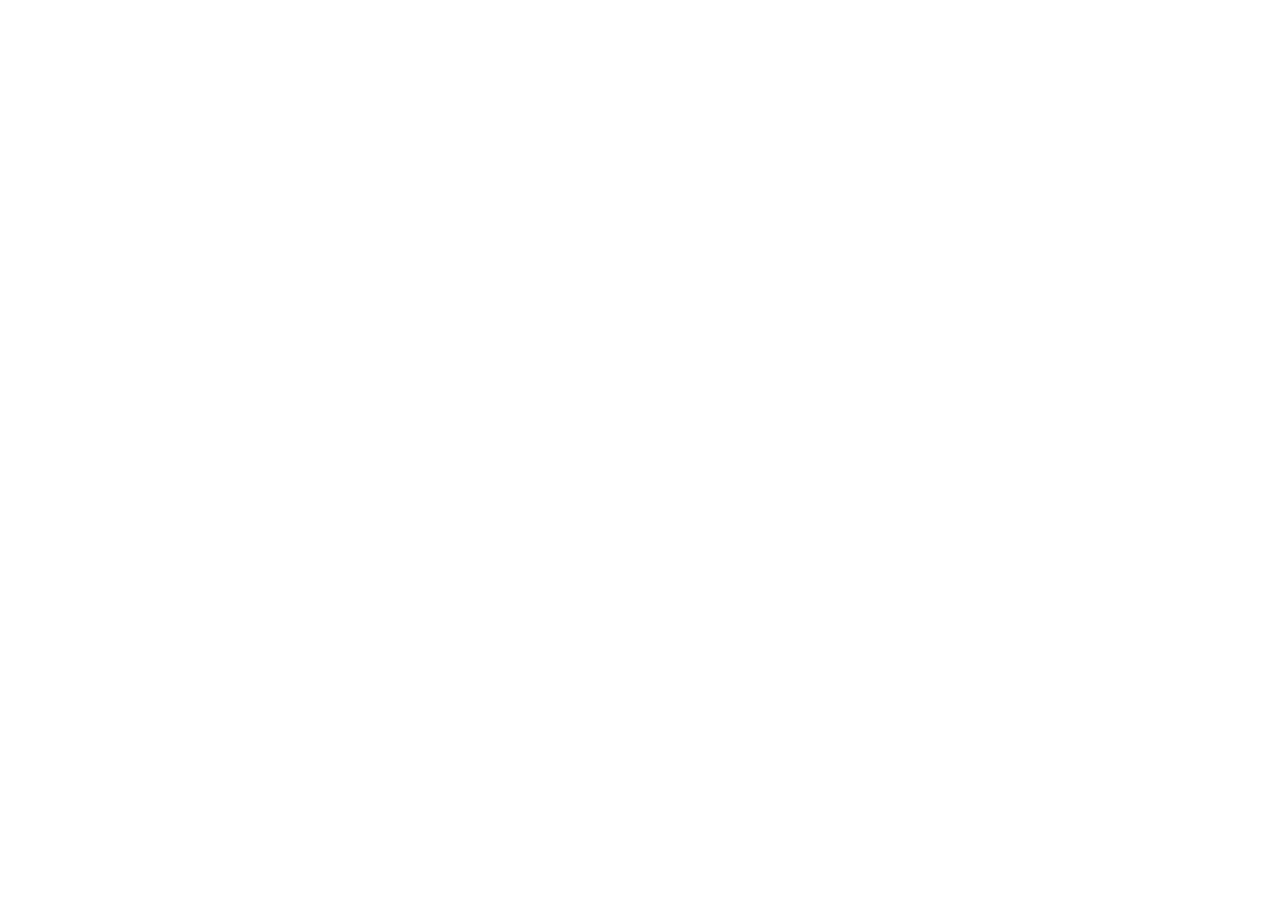
==== index.html @ 89da0c79 "fisrt commit" ====
<!DOCTYPE html>
<html lang="en">
<head>
    <meta charset="UTF-8">
    <meta name="viewport" content="width=device-width, initial-scale=1.0">
    <title>Document</title>
</head>
<body>
    
</body>
</html>
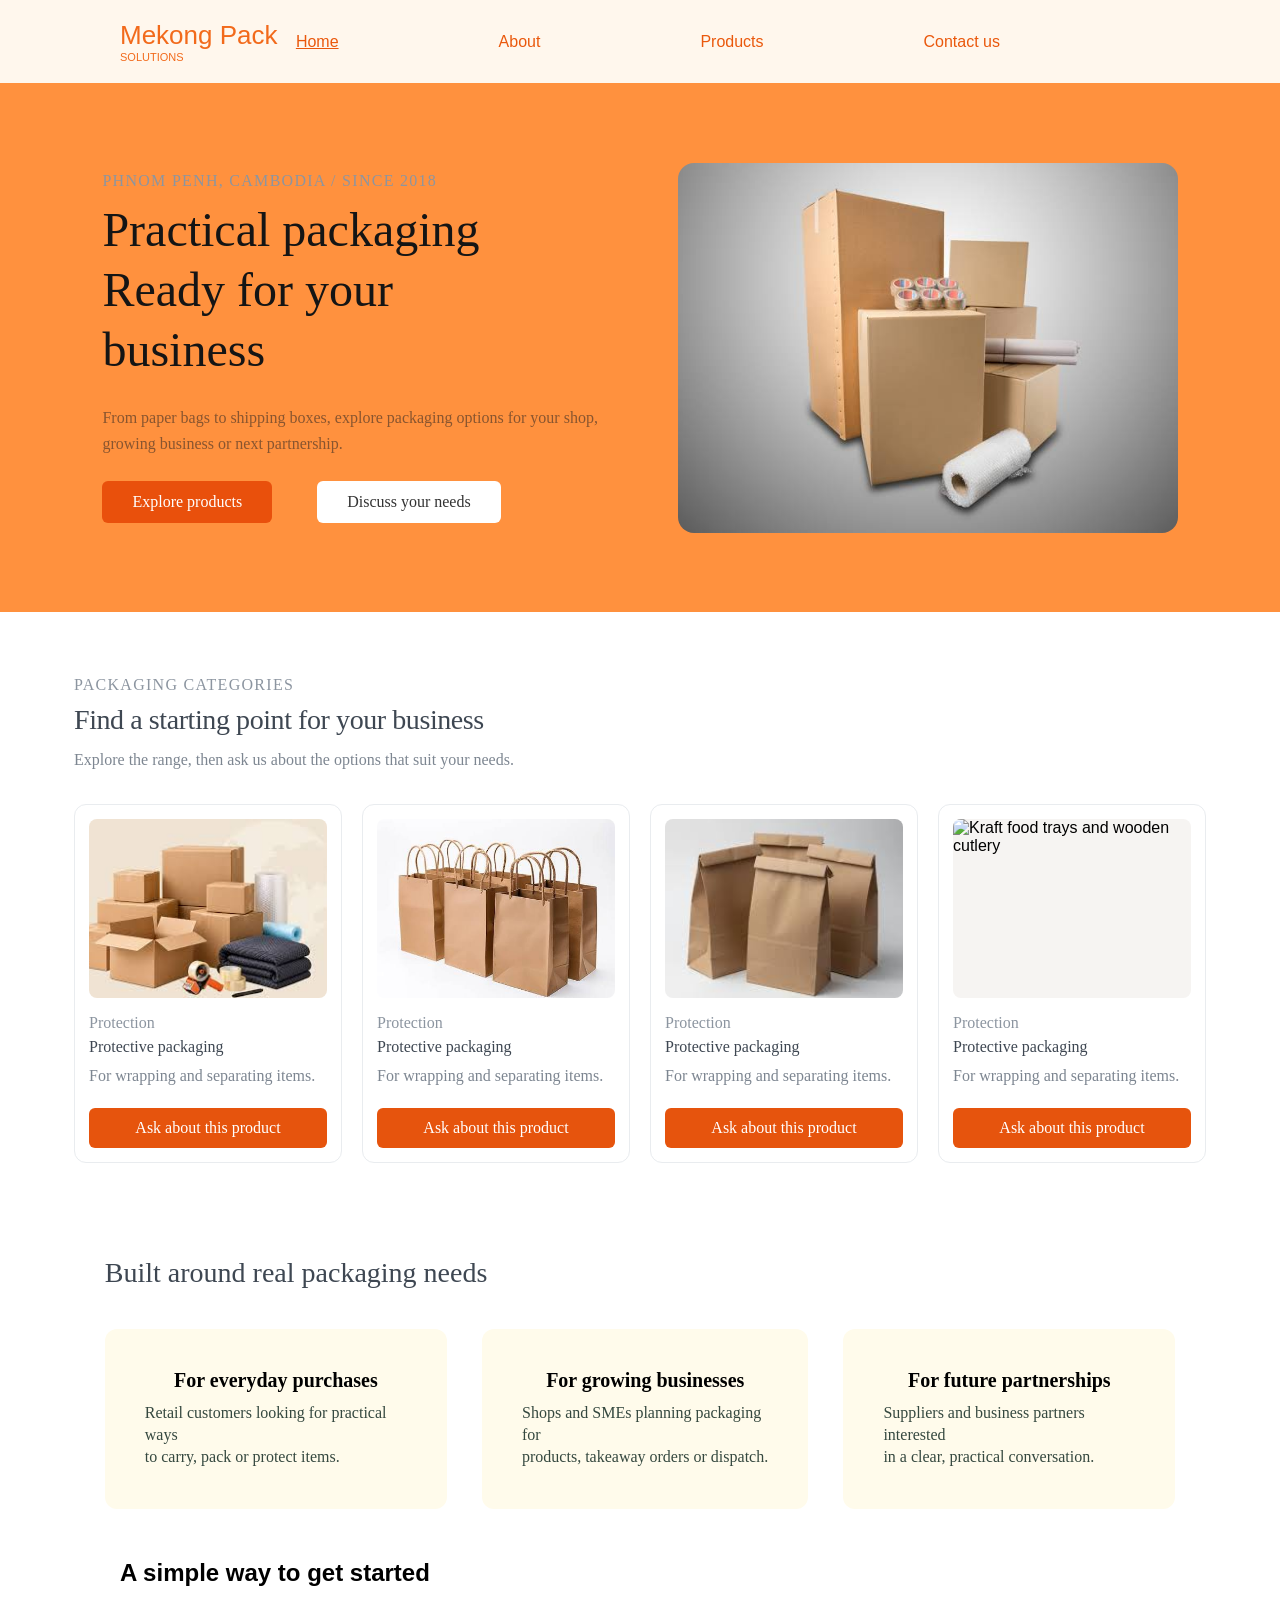
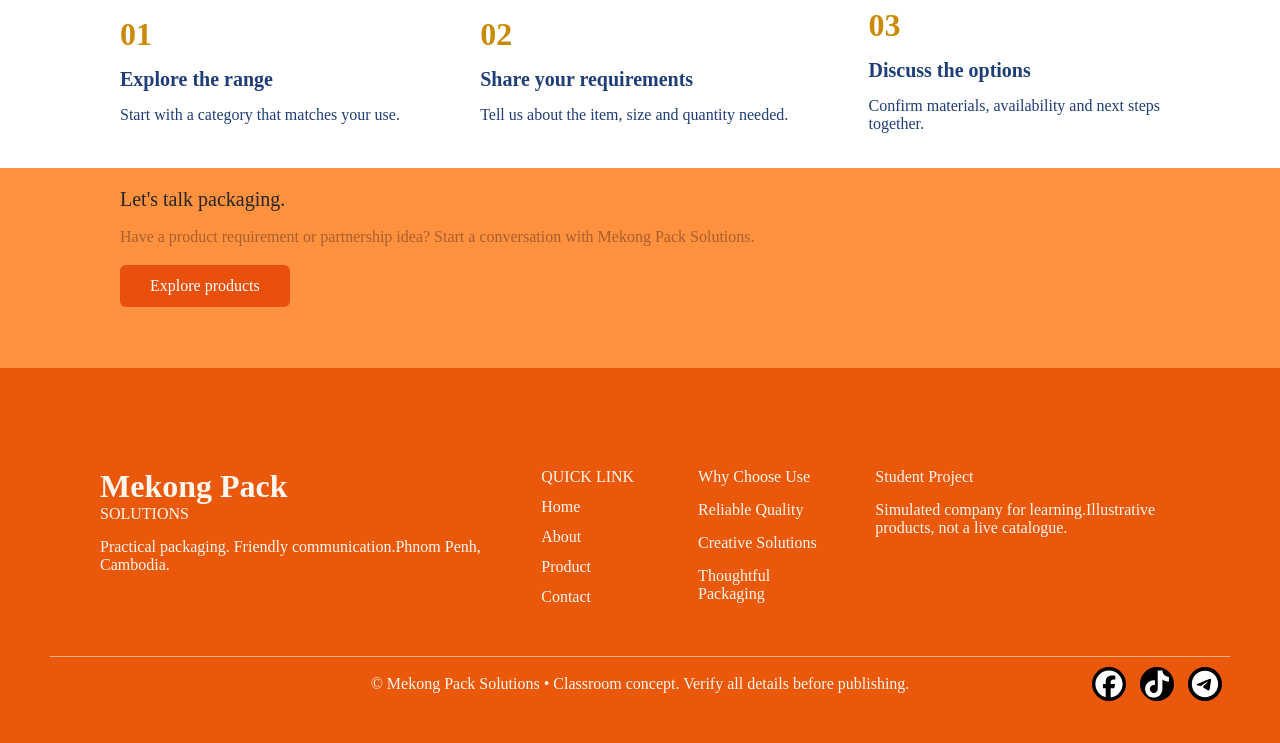
==== commit b8eb9535: "save" ====
--- a/index.html
+++ b/index.html
@@ -2,10 +2,234 @@
 <html lang="en">
 <head>
     <meta charset="UTF-8">
-    <meta name="viewport" content="width=device-width, initial-scale=1.0">
+    <meta name="description" content="Mekong Pack Solutions introduces packaging options for customers and businesses in Cambodia. Explore our product categoriesand contact us to discuss your packaging needs.">
+    <meta name="keywords" content="Mekong Pack Solution, Packaging, Cambodai">
     <title>Document</title>
+    <link rel="stylesheet" href="style.css">
 </head>
 <body>
     
+<!-- Kbal -->
+  <header class="site-header">
+    <a href="Index.html" class="logo">
+      <span class="logo-name">Mekong Pack</span>
+      <span class="logo-tag">SOLUTIONS</span>
+    </a>
+
+    <nav class="nav" aria-label="nav">
+      <ul>
+        <li><a href="Index.html" class="active" aria-current="page">Home</a></li>
+        <li><a href="#">About</a></li>
+        <li><a href="#">Products</a></li>
+        <li><a href="#">Contact us</a></li>
+      </ul>
+    </nav>
+  </header>
+
+<!-- jol dol hero section 1 -->
+
+   <section class="hero">
+
+        <div class="container">
+
+            <div class="content">
+
+                <p class="small-text">
+                    PHNOM PENH, CAMBODIA / SINCE 2018
+                </p>
+
+                <h1>
+                    Practical packaging<br>
+                    Ready for your<br>
+                    business
+                </h1>
+
+                <p class="description">
+                    From paper bags to shipping boxes, explore packaging options for your
+                    shop, growing business or next partnership.
+                </p>
+
+                <div class="button-group">
+                    <a href="#" class="orange-btn">Explore products</a>
+                    <a href="#" class="white-btn">Discuss your needs</a>
+                </div>
+
+            </div>
+
+            <div class="image">
+                <img src="/images/img1.jpeg" alt="Packaging products">
+            </div>
+
+        </div>
+
+    </section>
+
+<!-- jol dol hero section 2 -->
+     
+    <section class="pack">
+    <p class="small-text">Packaging Categories</p>
+    <h2 class="pack-title">Find a starting point for your business</h2>
+    <p class="pack-subtitle">Explore the range, then ask us about the options that suit your needs.</p>
+
+    <div class="cards-container">
+      <!-- Card 1 -->
+      <article class="product-card">
+        <div class="card-image-wrapper">
+          <img src="/images/img2.jpeg" />
+        </div>
+        <span class="card-tag">Protection</span>
+        <h3 class="card-title">Protective packaging</h3>
+        <p class="card-description">For wrapping and separating items.</p>
+        <button type="button" class="card-btn">Ask about this product</button>
+      </article>
+
+      <!-- Card 2 -->
+      <article class="product-card">
+        <div class="card-image-wrapper">
+          <img src="/images/img3.jpg" alt="Corrugated mailer boxes with dividers" />
+        </div>
+        <span class="card-tag">Protection</span>
+        <h3 class="card-title">Protective packaging</h3>
+        <p class="card-description">For wrapping and separating items.</p>
+        <button type="button" class="card-btn">Ask about this product</button>
+      </article>
+
+      <!-- Card 3 -->
+      <article class="product-card">
+        <div class="card-image-wrapper">
+          <img src="/images/img4.jpg" alt="Stacked flat-pack cardboard boxes" />
+        </div>
+        <span class="card-tag">Protection</span>
+        <h3 class="card-title">Protective packaging</h3>
+        <p class="card-description">For wrapping and separating items.</p>
+        <button type="button" class="card-btn">Ask about this product</button>
+      </article>
+
+      <!-- Card 4 -->
+      <article class="product-card">
+        <div class="card-image-wrapper">
+          <img src="/Images/img4.jpg" alt="Kraft food trays and wooden cutlery" />
+        </div>
+        <span class="card-tag">Protection</span>
+        <h3 class="card-title">Protective packaging</h3>
+        <p class="card-description">For wrapping and separating items.</p>
+        <button type="button" class="card-btn">Ask about this product</button>
+      </article>
+    </div>
+  </section>
+  <!-- jol dol hero section 3 -->
+   <section class="customer-offer">
+                <h2>Built around real packaging needs</h2>
+                <div class="container-box">
+
+                    <div class="box">
+                        <h3>For everyday purchases</h3>
+                        <p>Retail customers looking for practical ways<br>
+                         to carry, pack or protect items.
+                        </p>
+                    </div>
+
+                    <div class="box">
+                        <h3>For growing businesses</h3>
+                        <p>Shops and SMEs planning packaging for<br>
+                        products, takeaway orders or dispatch.
+                        </p>
+                    </div>
+
+                    <div class="box">
+                        <h3>For future partnerships</h3>
+                        <p>Suppliers and business partners interested <br>
+                        in a clear, practical conversation.
+                        </p>
+                    </div>
+                </div>
+            </section>
+<!-- jol dol hero section 4 -->
+<section class="simpleway">
+                <h2>A simple way to get started</h2>
+                <div class="container-number">
+                    <div class="child-number">
+                        <h2>01</h2>
+                        <h3>Explore the range</h3>
+                        <p>Start with a category that matches your use.</p>
+                    </div>
+
+                    <div class="child-number">
+                        <h2>02</h2>
+                        <h3>Share your requirements</h3>
+                        <p>Tell us about the item, size and quantity needed.</p>
+                    </div>
+
+                    <div class="child-number">
+                        <h2>03</h2>
+                        <h3>Discuss the options</h3>
+                        <p>Confirm materials, availability and next steps<br>
+                        together.
+                        </p>
+                    </div>
+                </div>
+            </section>
+
+
+
+<!-- jol dol hero section 5 -->
+<section class="section5">
+    <div class="section5-contact">
+        <h2>Let's talk packaging.</h2>
+
+        <p>
+            Have a product requirement or partnership idea?
+            Start a conversation with Mekong Pack Solutions.
+        </p>
+
+        <div class="button-group">
+                    <a href="#" class="orange-btn">Explore products</a>
+                    
+                </div>
+    </div>
+</section>
+<!-- Footer -->
+  <footer class="footer">
+        <div class="footer-container">
+
+            <div class="logo-footer">
+                <h2>Mekong Pack</h2>
+                <span>SOLUTIONS</span>
+                <p>Practical packaging. Friendly communication.Phnom Penh, Cambodia.</p>
+            </div>
+
+            <div class="footer-link">
+                <span>QUICK LINK</span>
+                <a href="#">Home</a>
+                <a href="#">About</a>
+                <a href="#">Product</a>
+                <a href="#">Contact</a>
+            </div>
+
+            <div class="footer-right">
+                <span>Why Choose Use</span>
+                <p>Reliable Quality</p>
+                <p>Creative Solutions</p>
+                <p>Thoughtful Packaging</p>
+            </div>
+
+            <div class="right">
+                <span>Student Project</span>
+                <p>Simulated company for learning.Illustrative products, not a live catalogue.</p>
+            </div>
+        </div>
+        <div class="footer-under">
+                <p>© Mekong Pack Solutions • Classroom concept. Verify all details before publishing.</p>
+            
+            <div class="social-icon">
+                <div class="icon"><svg xmlns="http://www.w3.org/2000/svg" viewBox="0 0 640 640"><!--!Font Awesome Free v7.3.1 by @fontawesome - https://fontawesome.com License - https://fontawesome.com/license/free Copyright 2026 Fonticons, Inc.--><path fill="rgb(255, 255, 255)" d="M576 320C576 178.6 461.4 64 320 64C178.6 64 64 178.6 64 320C64 440 146.7 540.8 258.2 568.5L258.2 398.2L205.4 398.2L205.4 320L258.2 320L258.2 286.3C258.2 199.2 297.6 158.8 383.2 158.8C399.4 158.8 427.4 162 438.9 165.2L438.9 236C432.9 235.4 422.4 235 409.3 235C367.3 235 351.1 250.9 351.1 292.2L351.1 320L434.7 320L420.3 398.2L351 398.2L351 574.1C477.8 558.8 576 450.9 576 320z"/></svg></div>
+                <div class="icon"> <svg xmlns="http://www.w3.org/2000/svg" viewBox="0 0 640 640"><!--!Font Awesome Free v7.3.1 by @fontawesome - https://fontawesome.com License - https://fontawesome.com/license/free Copyright 2026 Fonticons, Inc.--><path fill="rgb(255, 255, 255)" d="M544.5 273.9C500.5 274 457.5 260.3 421.7 234.7L421.7 413.4C421.7 446.5 411.6 478.8 392.7 506C373.8 533.2 347.1 554 316.1 565.6C285.1 577.2 251.3 579.1 219.2 570.9C187.1 562.7 158.3 545 136.5 520.1C114.7 495.2 101.2 464.1 97.5 431.2C93.8 398.3 100.4 365.1 116.1 336C131.8 306.9 156.1 283.3 185.7 268.3C215.3 253.3 248.6 247.8 281.4 252.3L281.4 342.2C266.4 337.5 250.3 337.6 235.4 342.6C220.5 347.6 207.5 357.2 198.4 369.9C189.3 382.6 184.4 398 184.5 413.8C184.6 429.6 189.7 444.8 199 457.5C208.3 470.2 221.4 479.6 236.4 484.4C251.4 489.2 267.5 489.2 282.4 484.3C297.3 479.4 310.4 469.9 319.6 457.2C328.8 444.5 333.8 429.1 333.8 413.4L333.8 64L421.8 64C421.7 71.4 422.4 78.9 423.7 86.2C426.8 102.5 433.1 118.1 442.4 131.9C451.7 145.7 463.7 157.5 477.6 166.5C497.5 179.6 520.8 186.6 544.6 186.6L544.6 274z"/></svg></div>
+                <div class="icon"><svg xmlns="http://www.w3.org/2000/svg" viewBox="0 0 640 640"><!--!Font Awesome Free v7.3.1 by @fontawesome - https://fontawesome.com License - https://fontawesome.com/license/free Copyright 2026 Fonticons, Inc.--><path fill="rgb(255, 255, 255)" d="M320 72C183 72 72 183 72 320C72 457 183 568 320 568C457 568 568 457 568 320C568 183 457 72 320 72zM435 240.7C431.3 279.9 415.1 375.1 406.9 419C403.4 437.6 396.6 443.8 390 444.4C375.6 445.7 364.7 434.9 350.7 425.7C328.9 411.4 316.5 402.5 295.4 388.5C270.9 372.4 286.8 363.5 300.7 349C304.4 345.2 367.8 287.5 369 282.3C369.2 281.6 369.3 279.2 367.8 277.9C366.3 276.6 364.2 277.1 362.7 277.4C360.5 277.9 325.6 300.9 258.1 346.5C248.2 353.3 239.2 356.6 231.2 356.4C222.3 356.2 205.3 351.4 192.6 347.3C177.1 342.3 164.7 339.6 165.8 331C166.4 326.5 172.5 322 184.2 317.3C256.5 285.8 304.7 265 328.8 255C397.7 226.4 412 221.4 421.3 221.2C423.4 221.2 427.9 221.7 430.9 224.1C432.9 225.8 434.1 228.2 434.4 230.8C434.9 234 435 237.3 434.8 240.6z"/></svg></div>
+              </div>
+
+        </div>
+        
+    </footer>
+
 </body>
 </html>
--- a/style.css
+++ b/style.css
@@ -0,0 +1,491 @@
+
+* {
+  margin: 0;
+  padding: 0;
+  box-sizing: border-box;
+}
+
+body {
+  font-family: Montserrat, Arial, sans-serif;
+}
+
+/* kbal */
+.site-header {
+  display: flex;
+  justify-content: space-between;
+  align-items: center;
+  padding: 20px 120px;
+  background-color: #fff7ed;
+
+}
+
+/* Logo */
+.logo {
+  text-decoration: none;
+  color: #f26a1b;
+}
+
+.logo-name {
+  display: block;
+  font-size: 26px;
+}
+
+.logo-tag {
+  display: block;
+  font-size: 11px;
+}
+
+/* ah nis nav */
+.nav ul {
+  display: flex;
+  list-style: none;
+}
+
+.nav li {
+  margin-right: 160px;
+  
+}
+
+.nav a {
+  text-decoration: none;
+  color: #EA580C;
+  font-size: 16px;
+}
+
+.nav a:hover,
+.nav a.active {
+  text-decoration: underline;
+}
+
+/* jol hero section 1*/
+
+.hero {
+    width: 100%;
+    height: 529px;
+    background-color: #FF913E;
+
+    display: flex;
+    align-items: center;
+}
+
+.container {
+    width: 84%;
+    max-width: 1200px;
+    margin: auto;
+
+    display: flex;
+    align-items: center;
+    justify-content: space-between;
+    gap: 7%;
+}
+
+.content {
+    width: 50%;
+}
+
+.small-text {
+    font-family: 'Inter';
+    font-size: 16px;
+    font-weight: 400;
+    margin-bottom: 28px;
+    color: #282018;
+}
+
+h1 {
+    font-family: 'Montserrat' ;
+    font-size: 48px;
+    font-weight: 400;
+    line-height: 1.25;
+    color: #151515;
+    margin-bottom: 25px;
+}
+
+.description {
+    font-family: 'Inter';
+    font-size: 16px;
+    font-weight: 300;
+    line-height: 1.6;
+    color: #89552F;
+    margin-bottom: 25px;
+}
+
+.button-group {
+    display: flex;
+    gap: 45px;
+}
+
+.button-group a {
+    font-family: 'Inter';
+    text-decoration: none;
+    font-size: 16px;
+    padding: 12px 30px;
+    border-radius: 6px;
+}
+
+.orange-btn {
+    background-color: #E9500C;
+    color: white;
+}
+
+.white-btn {
+    background-color: white;
+    color: #333;
+}
+
+.image {
+    width: 50%;
+}
+
+.image img {
+    width: 100%;
+    height: 370px;
+    object-fit: cover;
+    border-radius: 16px;
+    display: block;
+}
+
+/* jol dol section 2*/
+
+.pack {
+      max-width: 1180px;
+      margin: 0 auto;
+      padding: 64px 24px;
+    }
+
+    .small-text {
+        font-family: 'Inter';
+      font-size: 16px;
+      font-weight: 500;
+      letter-spacing: 0.08em;
+      text-transform: uppercase;
+      color: #8c95a0;
+      margin-bottom: 10px;
+    }
+
+    .pack-title {
+        font-family: 'Montserrat';
+      font-size: 28px;
+      font-weight: 400;
+      color: #3e4752;
+      letter-spacing: -0.015em;
+      margin-bottom: 12px;
+    }
+
+    .pack-subtitle {
+      font-family: 'Inter';
+      font-size: 16px;
+      color: #7d8691;
+      margin-bottom: 32px;
+      line-height: 1.5;
+    }
+
+    .cards-container {
+      display: grid;
+      grid-template-columns: repeat(4, 1fr);
+      gap: 20px;
+    }
+
+    .product-card {
+      background-color: #ffffff;
+      border: 1px solid #e9ecef;
+      border-radius: 12px;
+      padding: 14px;
+      display: flex;
+      flex-direction: column;
+      transition: box-shadow 0.2s ease, transform 0.2s ease;
+    }
+
+    .product-card:hover {
+      box-shadow: 0 8px 24px rgba(0, 0, 0, 0.05);
+      transform: translateY(-2px);
+    }
+
+    .card-image-wrapper {
+      width: 100%;
+      aspect-ratio: 4 / 3;
+      border-radius: 8px;
+      overflow: hidden;
+      background-color: #f6f4f2;
+      margin-bottom: 16px;
+    }
+
+    .card-image-wrapper img {
+      width: 100%;
+      height: 100%;
+      object-fit: cover;
+      display: block;
+    }
+
+    .card-tag {
+        font-family: 'Inter';
+      font-size: 16px;
+      font-weight: 400;
+      color: #8c95a0;
+      margin-bottom: 6px;
+    }
+
+    .card-title {
+      font-family: 'Inter';
+      font-size: 16px;
+      font-weight: 500;
+      color: #3e4752;
+      margin-bottom: 8px;
+    }
+
+    .card-description {
+      font-family: 'Inter';
+      font-size: 16px;
+      line-height: 1.5;
+      color: #7d8691;
+      margin-bottom: 20px;
+      flex-grow: 1;
+    }
+
+    .card-btn {
+      display: inline-flex;
+      align-items: center;
+      justify-content: center;
+      width: 100%;
+      padding: 11px 16px;
+      background-color: #e6540d;
+      color: #ffffff;
+      font-family: 'Inter';
+      font-size: 16px;
+      font-weight: 500;
+      text-decoration: none;
+      border: none;
+      border-radius: 6px;
+      cursor: pointer;
+      transition: background-color 0.2s ease;
+    }
+
+    .card-btn:hover {
+      background-color: #cf4908;
+    }
+/* jol dol section 3*/
+
+.customer-offer{
+    width: 100%;
+    padding: 30px 3.5%;
+    height: auto;
+}
+.customer-offer h2{
+    font-family: 'Montserrat';
+    font-size: 28px;
+    font-weight: 400;
+    color: #3e4752;
+    margin-bottom: 12px;
+    padding: 0 60px;
+}
+.container-box{
+    display: flex;
+    justify-content: space-around;
+    margin-top: 20px;
+    gap: 35px;
+    padding: 0 60px;
+    
+}
+.box{
+    padding: 40px 40px;
+    border-radius: 12px;
+    background-color: #FFFBEB;
+    margin-top: 20px;
+}
+.box p{
+    font-family: 'Inter';
+    font-size: 16px;
+    margin-top: 10px;
+    line-height: 1.4;
+    color: #35483F;
+}
+.box h3{
+    font-family: 'Montserrat';
+    font-size: 20px;
+    display: flex;
+    align-items: center;
+    justify-content: center;
+}
+
+    /* jol dol section 4*/
+
+    
+.simpleway{
+    width: 100%;
+    padding: 20px 120px;
+}
+.container-number{
+    display: flex;
+    align-items: center;
+    justify-content: space-between;
+    margin-top: 20px;
+}
+.child-number h2,
+.child-number h3,
+.child-number p{
+    margin-bottom: 15px;
+}
+.child-number h3{
+    font-family: 'Montserrat';
+    font-size: 20px;
+    color: #1f3d77;
+}
+.child-number h2{
+    font-family: 'Montserrat';
+    font-size: 32px;
+    color: #CA8A04;
+}
+.child-number p{
+    font-family: 'Inter';
+    font-size: 16px;
+    color: #1f3d77;
+}
+.letstart{
+    padding: 40px 3.5%;
+}
+
+
+
+
+
+
+    
+
+
+
+    /* jol dol section 5*/
+
+.section5 {
+    width: 100%;
+    height: 200px;
+    background-color: #ff913f;
+    padding: 20px 120px;
+}
+
+.section5-contact h2 {
+    font-family: 'Montserrat';
+    font-size: 20px;
+    font-weight: 400;
+    color: #252525;
+    margin-bottom: 17px;
+}
+
+.section5-contact p {
+    font-family: 'Inter';
+    font-size: 16px;
+    color: #a85f2c;
+    margin-bottom: 19px;
+}
+
+
+  /* Footer*/
+  .footer{
+    background-color: #EA580C;
+    color: #FFF7ED;
+    padding: 50px;
+    
+}
+.footer-container{
+    display: grid;
+    gap : 35px;
+    grid-template-columns: 2fr 0.6fr 0.7fr 1.5fr;
+    padding: 50px;
+}
+.logo-footer h2{
+    font-size: 32px;
+    font-family: 'Montserrat';
+
+}
+.logo-footer span{
+    font-size: 16px;
+    font-family: 'Inter';
+    
+}
+.logo-footer p{
+    font-size: 16px;
+    font-family: 'Inter';
+    margin-top: 15px;
+}
+.footer-link{
+    font-size: 16px;
+    font-family: 'Montserrat' ;
+    display: block;
+    color: #FFF7ED;
+}
+.footer-link span{
+    font-size: 16px;
+    font-family: 'Inter';
+}
+.footer-link a{
+    font-size: 16px;
+    text-decoration: none;
+    display: block;
+    margin-top: 12px;
+    color: #FFF7ED;
+}
+.footer-link a:hover{
+    text-decoration: underline;
+}
+.footer-right span{
+    font-family: 'Inter';
+    font-size: 16px;
+}
+.footer-right p{
+    font-size: 16px;
+    font-family: 'Inter';
+    margin-top: 15px;
+    color: #FFF7ED;
+}
+.right span{
+    font-family: 'Inter';
+    font-size: 16px;
+}
+.right p{
+    font-size: 16px;
+    font-family: 'Inter';
+    margin-top: 15px;
+}
+.footer-under{
+    border-top: 1px solid rgba(255, 255, 255, 0.5);
+    padding-top: 18px;
+    display: flex;
+    justify-content: center;
+    align-items: center;
+    position: relative;
+} 
+.footer-under p{
+    display: flex;
+    text-align: center;
+    font-size: 16px;
+    font-family: 'Inter';
+}
+.social-icon{
+    display: flex;
+    gap: 8px;
+    position: absolute;
+    right: 5px;
+}
+.social-icon a{
+    width: 26px;
+    height: 26px;
+    background-color: black;
+    color: white;
+    border-radius: 50%;
+    display: flex;
+    justify-content: center;
+    align-items: center;
+    text-decoration: none;
+    font-size: 15px;
+}
+.icon {
+  display: inline-flex;
+    width: 34px;
+    height: 34px;
+    justify-content: center;
+    align-items: center;
+    background: #000000;
+    color: white;
+    border-radius: 50%;
+    text-decoration: none;
+    margin: 0 3px;
+}
+
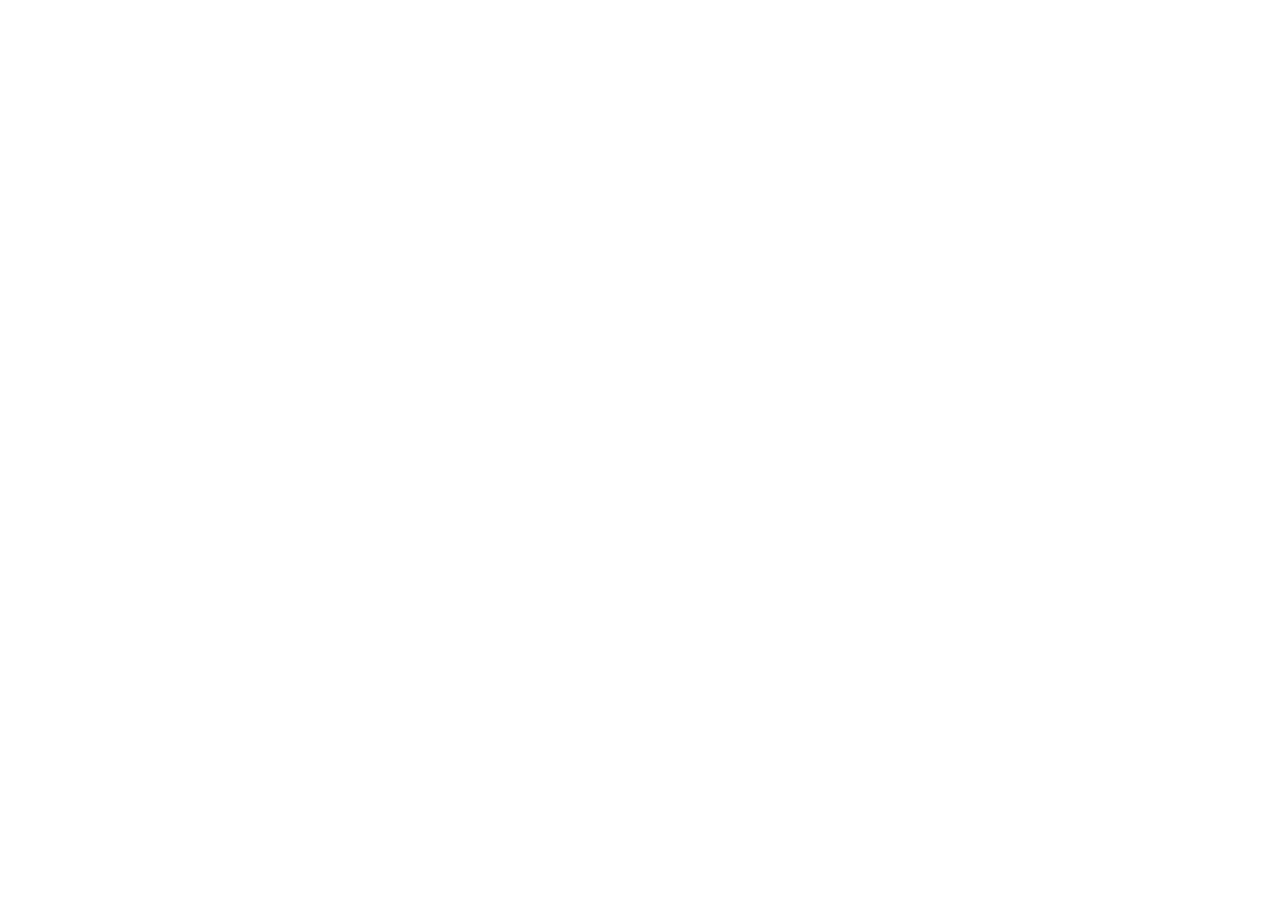
==== commit 9625d0f1: "add contact" ====
--- a/index.html
+++ b/index.html
@@ -2,234 +2,10 @@
 <html lang="en">
 <head>
     <meta charset="UTF-8">
-    <meta name="description" content="Mekong Pack Solutions introduces packaging options for customers and businesses in Cambodia. Explore our product categoriesand contact us to discuss your packaging needs.">
-    <meta name="keywords" content="Mekong Pack Solution, Packaging, Cambodai">
+    <meta name="viewport" content="width=device-width, initial-scale=1.0">
     <title>Document</title>
-    <link rel="stylesheet" href="style.css">
 </head>
 <body>
     
-<!-- Kbal -->
-  <header class="site-header">
-    <a href="Index.html" class="logo">
-      <span class="logo-name">Mekong Pack</span>
-      <span class="logo-tag">SOLUTIONS</span>
-    </a>
-
-    <nav class="nav" aria-label="nav">
-      <ul>
-        <li><a href="Index.html" class="active" aria-current="page">Home</a></li>
-        <li><a href="#">About</a></li>
-        <li><a href="#">Products</a></li>
-        <li><a href="#">Contact us</a></li>
-      </ul>
-    </nav>
-  </header>
-
-<!-- jol dol hero section 1 -->
-
-   <section class="hero">
-
-        <div class="container">
-
-            <div class="content">
-
-                <p class="small-text">
-                    PHNOM PENH, CAMBODIA / SINCE 2018
-                </p>
-
-                <h1>
-                    Practical packaging<br>
-                    Ready for your<br>
-                    business
-                </h1>
-
-                <p class="description">
-                    From paper bags to shipping boxes, explore packaging options for your
-                    shop, growing business or next partnership.
-                </p>
-
-                <div class="button-group">
-                    <a href="#" class="orange-btn">Explore products</a>
-                    <a href="#" class="white-btn">Discuss your needs</a>
-                </div>
-
-            </div>
-
-            <div class="image">
-                <img src="/images/img1.jpeg" alt="Packaging products">
-            </div>
-
-        </div>
-
-    </section>
-
-<!-- jol dol hero section 2 -->
-     
-    <section class="pack">
-    <p class="small-text">Packaging Categories</p>
-    <h2 class="pack-title">Find a starting point for your business</h2>
-    <p class="pack-subtitle">Explore the range, then ask us about the options that suit your needs.</p>
-
-    <div class="cards-container">
-      <!-- Card 1 -->
-      <article class="product-card">
-        <div class="card-image-wrapper">
-          <img src="/images/img2.jpeg" />
-        </div>
-        <span class="card-tag">Protection</span>
-        <h3 class="card-title">Protective packaging</h3>
-        <p class="card-description">For wrapping and separating items.</p>
-        <button type="button" class="card-btn">Ask about this product</button>
-      </article>
-
-      <!-- Card 2 -->
-      <article class="product-card">
-        <div class="card-image-wrapper">
-          <img src="/images/img3.jpg" alt="Corrugated mailer boxes with dividers" />
-        </div>
-        <span class="card-tag">Protection</span>
-        <h3 class="card-title">Protective packaging</h3>
-        <p class="card-description">For wrapping and separating items.</p>
-        <button type="button" class="card-btn">Ask about this product</button>
-      </article>
-
-      <!-- Card 3 -->
-      <article class="product-card">
-        <div class="card-image-wrapper">
-          <img src="/images/img4.jpg" alt="Stacked flat-pack cardboard boxes" />
-        </div>
-        <span class="card-tag">Protection</span>
-        <h3 class="card-title">Protective packaging</h3>
-        <p class="card-description">For wrapping and separating items.</p>
-        <button type="button" class="card-btn">Ask about this product</button>
-      </article>
-
-      <!-- Card 4 -->
-      <article class="product-card">
-        <div class="card-image-wrapper">
-          <img src="/Images/img4.jpg" alt="Kraft food trays and wooden cutlery" />
-        </div>
-        <span class="card-tag">Protection</span>
-        <h3 class="card-title">Protective packaging</h3>
-        <p class="card-description">For wrapping and separating items.</p>
-        <button type="button" class="card-btn">Ask about this product</button>
-      </article>
-    </div>
-  </section>
-  <!-- jol dol hero section 3 -->
-   <section class="customer-offer">
-                <h2>Built around real packaging needs</h2>
-                <div class="container-box">
-
-                    <div class="box">
-                        <h3>For everyday purchases</h3>
-                        <p>Retail customers looking for practical ways<br>
-                         to carry, pack or protect items.
-                        </p>
-                    </div>
-
-                    <div class="box">
-                        <h3>For growing businesses</h3>
-                        <p>Shops and SMEs planning packaging for<br>
-                        products, takeaway orders or dispatch.
-                        </p>
-                    </div>
-
-                    <div class="box">
-                        <h3>For future partnerships</h3>
-                        <p>Suppliers and business partners interested <br>
-                        in a clear, practical conversation.
-                        </p>
-                    </div>
-                </div>
-            </section>
-<!-- jol dol hero section 4 -->
-<section class="simpleway">
-                <h2>A simple way to get started</h2>
-                <div class="container-number">
-                    <div class="child-number">
-                        <h2>01</h2>
-                        <h3>Explore the range</h3>
-                        <p>Start with a category that matches your use.</p>
-                    </div>
-
-                    <div class="child-number">
-                        <h2>02</h2>
-                        <h3>Share your requirements</h3>
-                        <p>Tell us about the item, size and quantity needed.</p>
-                    </div>
-
-                    <div class="child-number">
-                        <h2>03</h2>
-                        <h3>Discuss the options</h3>
-                        <p>Confirm materials, availability and next steps<br>
-                        together.
-                        </p>
-                    </div>
-                </div>
-            </section>
-
-
-
-<!-- jol dol hero section 5 -->
-<section class="section5">
-    <div class="section5-contact">
-        <h2>Let's talk packaging.</h2>
-
-        <p>
-            Have a product requirement or partnership idea?
-            Start a conversation with Mekong Pack Solutions.
-        </p>
-
-        <div class="button-group">
-                    <a href="#" class="orange-btn">Explore products</a>
-                    
-                </div>
-    </div>
-</section>
-<!-- Footer -->
-  <footer class="footer">
-        <div class="footer-container">
-
-            <div class="logo-footer">
-                <h2>Mekong Pack</h2>
-                <span>SOLUTIONS</span>
-                <p>Practical packaging. Friendly communication.Phnom Penh, Cambodia.</p>
-            </div>
-
-            <div class="footer-link">
-                <span>QUICK LINK</span>
-                <a href="#">Home</a>
-                <a href="#">About</a>
-                <a href="#">Product</a>
-                <a href="#">Contact</a>
-            </div>
-
-            <div class="footer-right">
-                <span>Why Choose Use</span>
-                <p>Reliable Quality</p>
-                <p>Creative Solutions</p>
-                <p>Thoughtful Packaging</p>
-            </div>
-
-            <div class="right">
-                <span>Student Project</span>
-                <p>Simulated company for learning.Illustrative products, not a live catalogue.</p>
-            </div>
-        </div>
-        <div class="footer-under">
-                <p>© Mekong Pack Solutions • Classroom concept. Verify all details before publishing.</p>
-            
-            <div class="social-icon">
-                <div class="icon"><svg xmlns="http://www.w3.org/2000/svg" viewBox="0 0 640 640"><!--!Font Awesome Free v7.3.1 by @fontawesome - https://fontawesome.com License - https://fontawesome.com/license/free Copyright 2026 Fonticons, Inc.--><path fill="rgb(255, 255, 255)" d="M576 320C576 178.6 461.4 64 320 64C178.6 64 64 178.6 64 320C64 440 146.7 540.8 258.2 568.5L258.2 398.2L205.4 398.2L205.4 320L258.2 320L258.2 286.3C258.2 199.2 297.6 158.8 383.2 158.8C399.4 158.8 427.4 162 438.9 165.2L438.9 236C432.9 235.4 422.4 235 409.3 235C367.3 235 351.1 250.9 351.1 292.2L351.1 320L434.7 320L420.3 398.2L351 398.2L351 574.1C477.8 558.8 576 450.9 576 320z"/></svg></div>
-                <div class="icon"> <svg xmlns="http://www.w3.org/2000/svg" viewBox="0 0 640 640"><!--!Font Awesome Free v7.3.1 by @fontawesome - https://fontawesome.com License - https://fontawesome.com/license/free Copyright 2026 Fonticons, Inc.--><path fill="rgb(255, 255, 255)" d="M544.5 273.9C500.5 274 457.5 260.3 421.7 234.7L421.7 413.4C421.7 446.5 411.6 478.8 392.7 506C373.8 533.2 347.1 554 316.1 565.6C285.1 577.2 251.3 579.1 219.2 570.9C187.1 562.7 158.3 545 136.5 520.1C114.7 495.2 101.2 464.1 97.5 431.2C93.8 398.3 100.4 365.1 116.1 336C131.8 306.9 156.1 283.3 185.7 268.3C215.3 253.3 248.6 247.8 281.4 252.3L281.4 342.2C266.4 337.5 250.3 337.6 235.4 342.6C220.5 347.6 207.5 357.2 198.4 369.9C189.3 382.6 184.4 398 184.5 413.8C184.6 429.6 189.7 444.8 199 457.5C208.3 470.2 221.4 479.6 236.4 484.4C251.4 489.2 267.5 489.2 282.4 484.3C297.3 479.4 310.4 469.9 319.6 457.2C328.8 444.5 333.8 429.1 333.8 413.4L333.8 64L421.8 64C421.7 71.4 422.4 78.9 423.7 86.2C426.8 102.5 433.1 118.1 442.4 131.9C451.7 145.7 463.7 157.5 477.6 166.5C497.5 179.6 520.8 186.6 544.6 186.6L544.6 274z"/></svg></div>
-                <div class="icon"><svg xmlns="http://www.w3.org/2000/svg" viewBox="0 0 640 640"><!--!Font Awesome Free v7.3.1 by @fontawesome - https://fontawesome.com License - https://fontawesome.com/license/free Copyright 2026 Fonticons, Inc.--><path fill="rgb(255, 255, 255)" d="M320 72C183 72 72 183 72 320C72 457 183 568 320 568C457 568 568 457 568 320C568 183 457 72 320 72zM435 240.7C431.3 279.9 415.1 375.1 406.9 419C403.4 437.6 396.6 443.8 390 444.4C375.6 445.7 364.7 434.9 350.7 425.7C328.9 411.4 316.5 402.5 295.4 388.5C270.9 372.4 286.8 363.5 300.7 349C304.4 345.2 367.8 287.5 369 282.3C369.2 281.6 369.3 279.2 367.8 277.9C366.3 276.6 364.2 277.1 362.7 277.4C360.5 277.9 325.6 300.9 258.1 346.5C248.2 353.3 239.2 356.6 231.2 356.4C222.3 356.2 205.3 351.4 192.6 347.3C177.1 342.3 164.7 339.6 165.8 331C166.4 326.5 172.5 322 184.2 317.3C256.5 285.8 304.7 265 328.8 255C397.7 226.4 412 221.4 421.3 221.2C423.4 221.2 427.9 221.7 430.9 224.1C432.9 225.8 434.1 228.2 434.4 230.8C434.9 234 435 237.3 434.8 240.6z"/></svg></div>
-              </div>
-
-        </div>
-        
-    </footer>
-
 </body>
 </html>
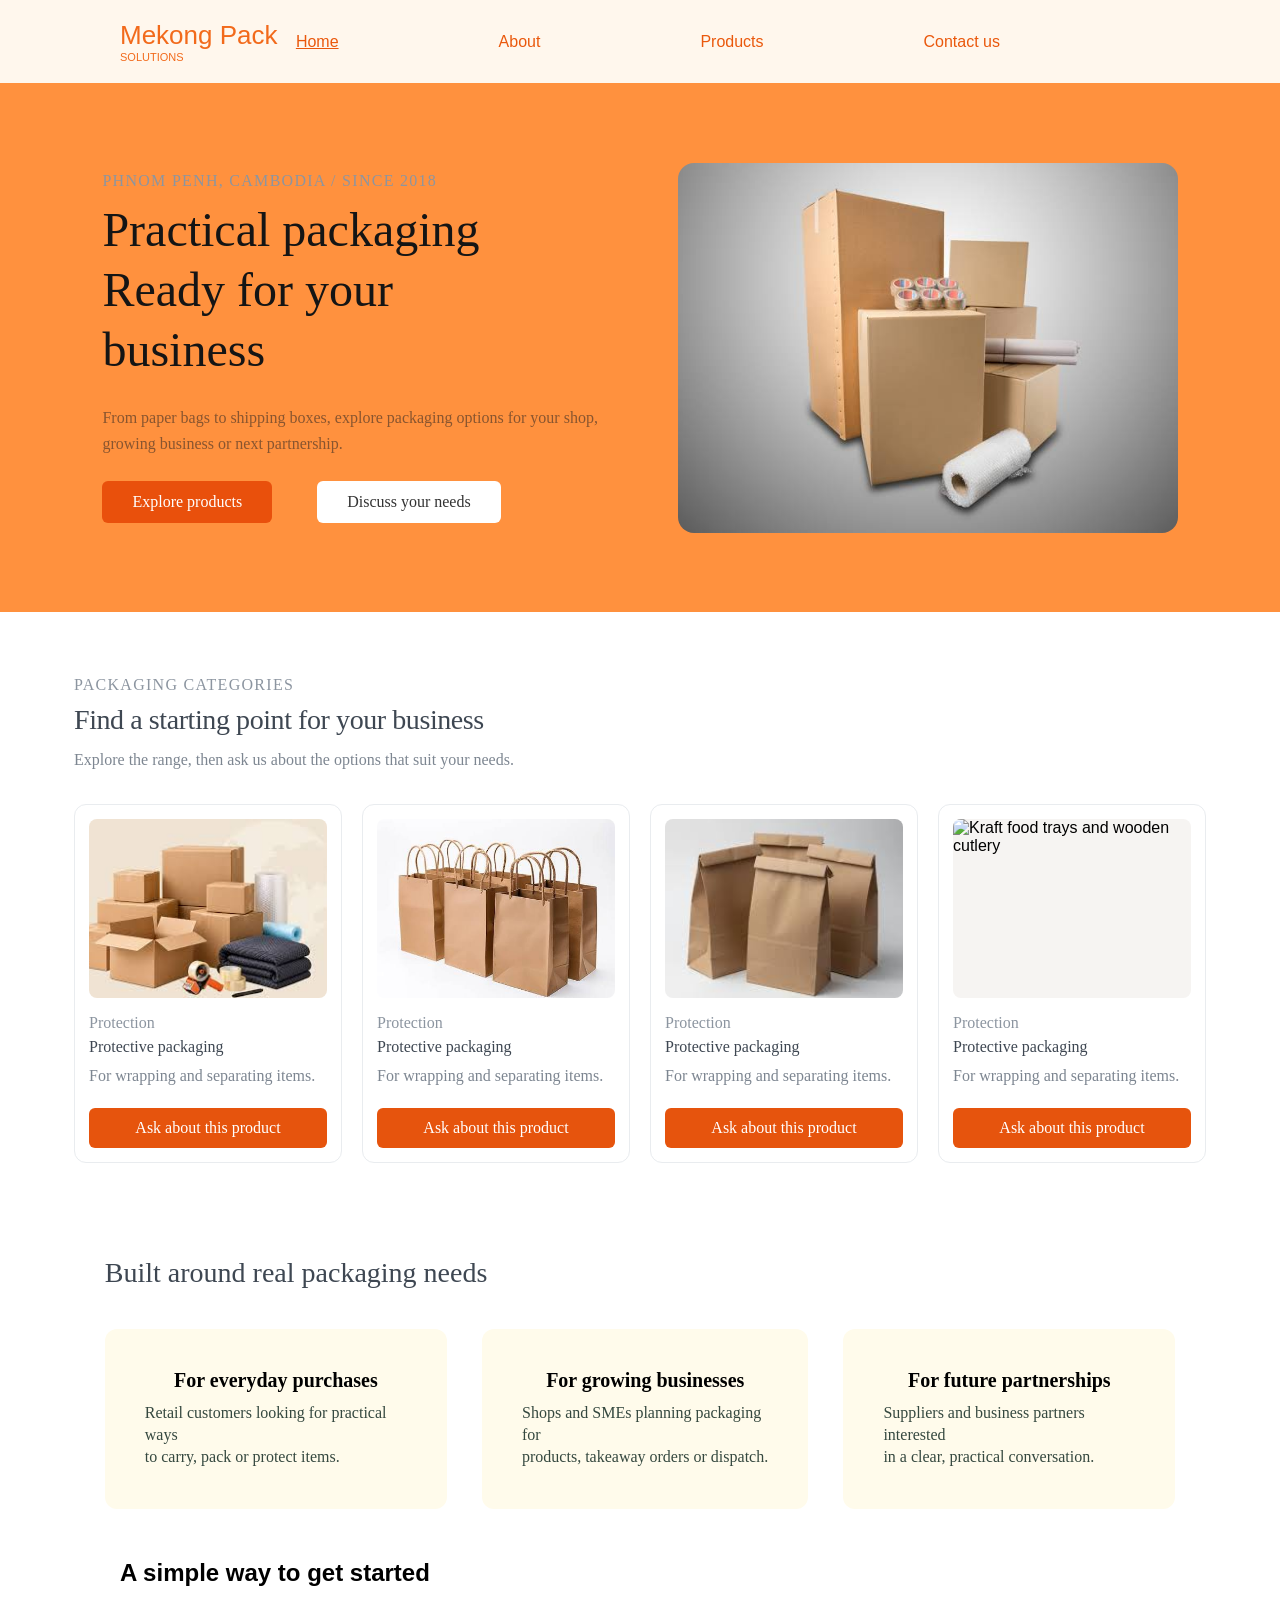
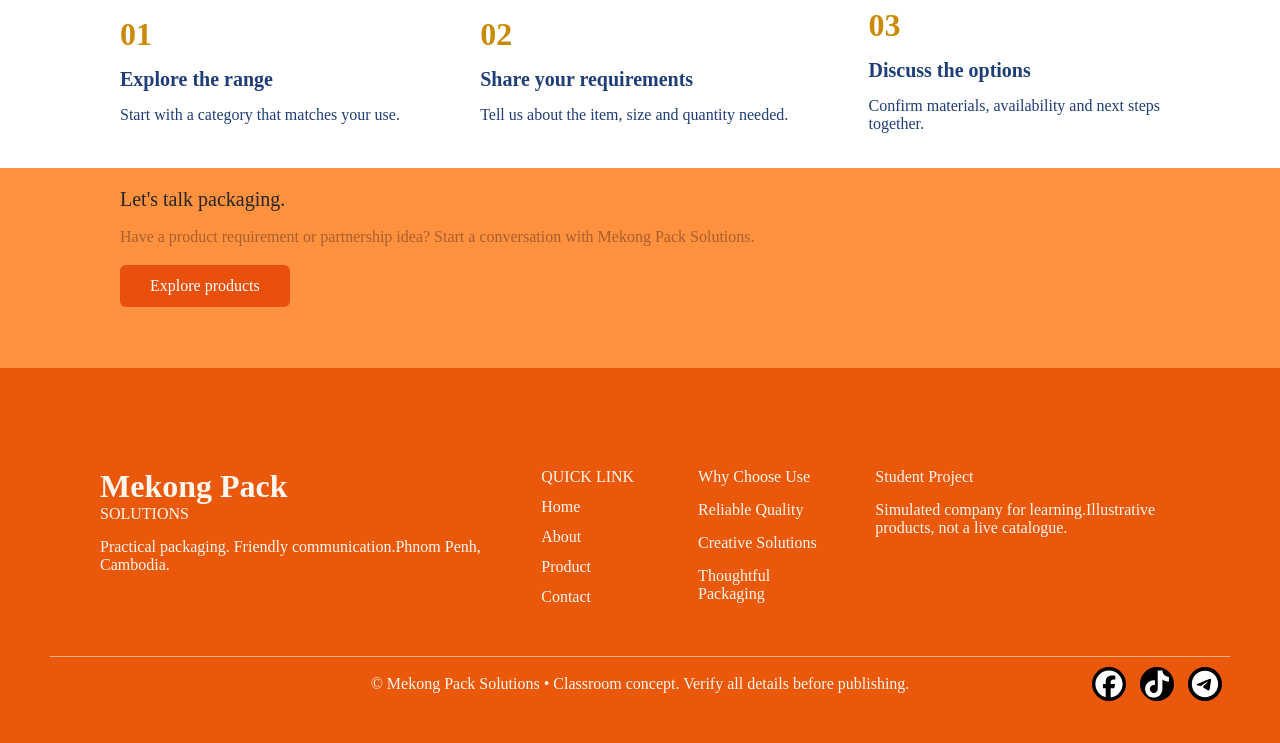
==== commit 03e00504: "save" ====
--- a/index.html
+++ b/index.html
@@ -2,10 +2,234 @@
 <html lang="en">
 <head>
     <meta charset="UTF-8">
-    <meta name="viewport" content="width=device-width, initial-scale=1.0">
+    <meta name="description" content="Mekong Pack Solutions introduces packaging options for customers and businesses in Cambodia. Explore our product categoriesand contact us to discuss your packaging needs.">
+    <meta name="keywords" content="Mekong Pack Solution, Packaging, Cambodai">
     <title>Document</title>
+    <link rel="stylesheet" href="style.css">
 </head>
 <body>
     
+<!-- Kbal -->
+  <header class="site-header">
+    <a href="Index.html" class="logo">
+      <span class="logo-name">Mekong Pack</span>
+      <span class="logo-tag">SOLUTIONS</span>
+    </a>
+
+    <nav class="nav" aria-label="nav">
+      <ul>
+        <li><a href="Index.html" class="active" aria-current="page">Home</a></li>
+        <li><a href="#">About</a></li>
+        <li><a href="#">Products</a></li>
+        <li><a href="#">Contact us</a></li>
+      </ul>
+    </nav>
+  </header>
+
+<!-- jol dol hero section 1 -->
+
+   <section class="hero">
+
+        <div class="container">
+
+            <div class="content">
+
+                <p class="small-text">
+                    PHNOM PENH, CAMBODIA / SINCE 2018
+                </p>
+
+                <h1>
+                    Practical packaging<br>
+                    Ready for your<br>
+                    business
+                </h1>
+
+                <p class="description">
+                    From paper bags to shipping boxes, explore packaging options for your
+                    shop, growing business or next partnership.
+                </p>
+
+                <div class="button-group">
+                    <a href="#" class="orange-btn">Explore products</a>
+                    <a href="#" class="white-btn">Discuss your needs</a>
+                </div>
+
+            </div>
+
+            <div class="image">
+                <img src="/images/img1.jpeg" alt="Packaging products">
+            </div>
+
+        </div>
+
+    </section>
+
+<!-- jol dol hero section 2 -->
+     
+    <section class="pack">
+    <p class="small-text">Packaging Categories</p>
+    <h2 class="pack-title">Find a starting point for your business</h2>
+    <p class="pack-subtitle">Explore the range, then ask us about the options that suit your needs.</p>
+
+    <div class="cards-container">
+      <!-- Card 1 -->
+      <article class="product-card">
+        <div class="card-image-wrapper">
+          <img src="/images/img2.jpeg" />
+        </div>
+        <span class="card-tag">Protection</span>
+        <h3 class="card-title">Protective packaging</h3>
+        <p class="card-description">For wrapping and separating items.</p>
+        <button type="button" class="card-btn">Ask about this product</button>
+      </article>
+
+      <!-- Card 2 -->
+      <article class="product-card">
+        <div class="card-image-wrapper">
+          <img src="/images/img3.jpg" alt="Corrugated mailer boxes with dividers" />
+        </div>
+        <span class="card-tag">Protection</span>
+        <h3 class="card-title">Protective packaging</h3>
+        <p class="card-description">For wrapping and separating items.</p>
+        <button type="button" class="card-btn">Ask about this product</button>
+      </article>
+
+      <!-- Card 3 -->
+      <article class="product-card">
+        <div class="card-image-wrapper">
+          <img src="/images/img4.jpg" alt="Stacked flat-pack cardboard boxes" />
+        </div>
+        <span class="card-tag">Protection</span>
+        <h3 class="card-title">Protective packaging</h3>
+        <p class="card-description">For wrapping and separating items.</p>
+        <button type="button" class="card-btn">Ask about this product</button>
+      </article>
+
+      <!-- Card 4 -->
+      <article class="product-card">
+        <div class="card-image-wrapper">
+          <img src="/Images/img4.jpg" alt="Kraft food trays and wooden cutlery" />
+        </div>
+        <span class="card-tag">Protection</span>
+        <h3 class="card-title">Protective packaging</h3>
+        <p class="card-description">For wrapping and separating items.</p>
+        <button type="button" class="card-btn">Ask about this product</button>
+      </article>
+    </div>
+  </section>
+  <!-- jol dol hero section 3 -->
+   <section class="customer-offer">
+                <h2>Built around real packaging needs</h2>
+                <div class="container-box">
+
+                    <div class="box">
+                        <h3>For everyday purchases</h3>
+                        <p>Retail customers looking for practical ways<br>
+                         to carry, pack or protect items.
+                        </p>
+                    </div>
+
+                    <div class="box">
+                        <h3>For growing businesses</h3>
+                        <p>Shops and SMEs planning packaging for<br>
+                        products, takeaway orders or dispatch.
+                        </p>
+                    </div>
+
+                    <div class="box">
+                        <h3>For future partnerships</h3>
+                        <p>Suppliers and business partners interested <br>
+                        in a clear, practical conversation.
+                        </p>
+                    </div>
+                </div>
+            </section>
+<!-- jol dol hero section 4 -->
+<section class="simpleway">
+                <h2>A simple way to get started</h2>
+                <div class="container-number">
+                    <div class="child-number">
+                        <h2>01</h2>
+                        <h3>Explore the range</h3>
+                        <p>Start with a category that matches your use.</p>
+                    </div>
+
+                    <div class="child-number">
+                        <h2>02</h2>
+                        <h3>Share your requirements</h3>
+                        <p>Tell us about the item, size and quantity needed.</p>
+                    </div>
+
+                    <div class="child-number">
+                        <h2>03</h2>
+                        <h3>Discuss the options</h3>
+                        <p>Confirm materials, availability and next steps<br>
+                        together.
+                        </p>
+                    </div>
+                </div>
+            </section>
+
+
+
+<!-- jol dol hero section 5 -->
+<section class="section5">
+    <div class="section5-contact">
+        <h2>Let's talk packaging.</h2>
+
+        <p>
+            Have a product requirement or partnership idea?
+            Start a conversation with Mekong Pack Solutions.
+        </p>
+
+        <div class="button-group">
+                    <a href="#" class="orange-btn">Explore products</a>
+                    
+                </div>
+    </div>
+</section>
+<!-- Footer -->
+  <footer class="footer">
+        <div class="footer-container">
+
+            <div class="logo-footer">
+                <h2>Mekong Pack</h2>
+                <span>SOLUTIONS</span>
+                <p>Practical packaging. Friendly communication.Phnom Penh, Cambodia.</p>
+            </div>
+
+            <div class="footer-link">
+                <span>QUICK LINK</span>
+                <a href="#">Home</a>
+                <a href="#">About</a>
+                <a href="#">Product</a>
+                <a href="#">Contact</a>
+            </div>
+
+            <div class="footer-right">
+                <span>Why Choose Use</span>
+                <p>Reliable Quality</p>
+                <p>Creative Solutions</p>
+                <p>Thoughtful Packaging</p>
+            </div>
+
+            <div class="right">
+                <span>Student Project</span>
+                <p>Simulated company for learning.Illustrative products, not a live catalogue.</p>
+            </div>
+        </div>
+        <div class="footer-under">
+                <p>© Mekong Pack Solutions • Classroom concept. Verify all details before publishing.</p>
+            
+            <div class="social-icon">
+                <div class="icon"><svg xmlns="http://www.w3.org/2000/svg" viewBox="0 0 640 640"><!--!Font Awesome Free v7.3.1 by @fontawesome - https://fontawesome.com License - https://fontawesome.com/license/free Copyright 2026 Fonticons, Inc.--><path fill="rgb(255, 255, 255)" d="M576 320C576 178.6 461.4 64 320 64C178.6 64 64 178.6 64 320C64 440 146.7 540.8 258.2 568.5L258.2 398.2L205.4 398.2L205.4 320L258.2 320L258.2 286.3C258.2 199.2 297.6 158.8 383.2 158.8C399.4 158.8 427.4 162 438.9 165.2L438.9 236C432.9 235.4 422.4 235 409.3 235C367.3 235 351.1 250.9 351.1 292.2L351.1 320L434.7 320L420.3 398.2L351 398.2L351 574.1C477.8 558.8 576 450.9 576 320z"/></svg></div>
+                <div class="icon"> <svg xmlns="http://www.w3.org/2000/svg" viewBox="0 0 640 640"><!--!Font Awesome Free v7.3.1 by @fontawesome - https://fontawesome.com License - https://fontawesome.com/license/free Copyright 2026 Fonticons, Inc.--><path fill="rgb(255, 255, 255)" d="M544.5 273.9C500.5 274 457.5 260.3 421.7 234.7L421.7 413.4C421.7 446.5 411.6 478.8 392.7 506C373.8 533.2 347.1 554 316.1 565.6C285.1 577.2 251.3 579.1 219.2 570.9C187.1 562.7 158.3 545 136.5 520.1C114.7 495.2 101.2 464.1 97.5 431.2C93.8 398.3 100.4 365.1 116.1 336C131.8 306.9 156.1 283.3 185.7 268.3C215.3 253.3 248.6 247.8 281.4 252.3L281.4 342.2C266.4 337.5 250.3 337.6 235.4 342.6C220.5 347.6 207.5 357.2 198.4 369.9C189.3 382.6 184.4 398 184.5 413.8C184.6 429.6 189.7 444.8 199 457.5C208.3 470.2 221.4 479.6 236.4 484.4C251.4 489.2 267.5 489.2 282.4 484.3C297.3 479.4 310.4 469.9 319.6 457.2C328.8 444.5 333.8 429.1 333.8 413.4L333.8 64L421.8 64C421.7 71.4 422.4 78.9 423.7 86.2C426.8 102.5 433.1 118.1 442.4 131.9C451.7 145.7 463.7 157.5 477.6 166.5C497.5 179.6 520.8 186.6 544.6 186.6L544.6 274z"/></svg></div>
+                <div class="icon"><svg xmlns="http://www.w3.org/2000/svg" viewBox="0 0 640 640"><!--!Font Awesome Free v7.3.1 by @fontawesome - https://fontawesome.com License - https://fontawesome.com/license/free Copyright 2026 Fonticons, Inc.--><path fill="rgb(255, 255, 255)" d="M320 72C183 72 72 183 72 320C72 457 183 568 320 568C457 568 568 457 568 320C568 183 457 72 320 72zM435 240.7C431.3 279.9 415.1 375.1 406.9 419C403.4 437.6 396.6 443.8 390 444.4C375.6 445.7 364.7 434.9 350.7 425.7C328.9 411.4 316.5 402.5 295.4 388.5C270.9 372.4 286.8 363.5 300.7 349C304.4 345.2 367.8 287.5 369 282.3C369.2 281.6 369.3 279.2 367.8 277.9C366.3 276.6 364.2 277.1 362.7 277.4C360.5 277.9 325.6 300.9 258.1 346.5C248.2 353.3 239.2 356.6 231.2 356.4C222.3 356.2 205.3 351.4 192.6 347.3C177.1 342.3 164.7 339.6 165.8 331C166.4 326.5 172.5 322 184.2 317.3C256.5 285.8 304.7 265 328.8 255C397.7 226.4 412 221.4 421.3 221.2C423.4 221.2 427.9 221.7 430.9 224.1C432.9 225.8 434.1 228.2 434.4 230.8C434.9 234 435 237.3 434.8 240.6z"/></svg></div>
+              </div>
+
+        </div>
+        
+    </footer>
+
 </body>
 </html>
--- a/style.css
+++ b/style.css
@@ -0,0 +1,491 @@
+
+* {
+  margin: 0;
+  padding: 0;
+  box-sizing: border-box;
+}
+
+body {
+  font-family: Montserrat, Arial, sans-serif;
+}
+
+/* kbal */
+.site-header {
+  display: flex;
+  justify-content: space-between;
+  align-items: center;
+  padding: 20px 120px;
+  background-color: #fff7ed;
+
+}
+
+/* Logo */
+.logo {
+  text-decoration: none;
+  color: #f26a1b;
+}
+
+.logo-name {
+  display: block;
+  font-size: 26px;
+}
+
+.logo-tag {
+  display: block;
+  font-size: 11px;
+}
+
+/* ah nis nav */
+.nav ul {
+  display: flex;
+  list-style: none;
+}
+
+.nav li {
+  margin-right: 160px;
+  
+}
+
+.nav a {
+  text-decoration: none;
+  color: #EA580C;
+  font-size: 16px;
+}
+
+.nav a:hover,
+.nav a.active {
+  text-decoration: underline;
+}
+
+/* jol hero section 1*/
+
+.hero {
+    width: 100%;
+    height: 529px;
+    background-color: #FF913E;
+
+    display: flex;
+    align-items: center;
+}
+
+.container {
+    width: 84%;
+    max-width: 1200px;
+    margin: auto;
+
+    display: flex;
+    align-items: center;
+    justify-content: space-between;
+    gap: 7%;
+}
+
+.content {
+    width: 50%;
+}
+
+.small-text {
+    font-family: 'Inter';
+    font-size: 16px;
+    font-weight: 400;
+    margin-bottom: 28px;
+    color: #282018;
+}
+
+h1 {
+    font-family: 'Montserrat' ;
+    font-size: 48px;
+    font-weight: 400;
+    line-height: 1.25;
+    color: #151515;
+    margin-bottom: 25px;
+}
+
+.description {
+    font-family: 'Inter';
+    font-size: 16px;
+    font-weight: 300;
+    line-height: 1.6;
+    color: #89552F;
+    margin-bottom: 25px;
+}
+
+.button-group {
+    display: flex;
+    gap: 45px;
+}
+
+.button-group a {
+    font-family: 'Inter';
+    text-decoration: none;
+    font-size: 16px;
+    padding: 12px 30px;
+    border-radius: 6px;
+}
+
+.orange-btn {
+    background-color: #E9500C;
+    color: white;
+}
+
+.white-btn {
+    background-color: white;
+    color: #333;
+}
+
+.image {
+    width: 50%;
+}
+
+.image img {
+    width: 100%;
+    height: 370px;
+    object-fit: cover;
+    border-radius: 16px;
+    display: block;
+}
+
+/* jol dol section 2*/
+
+.pack {
+      max-width: 1180px;
+      margin: 0 auto;
+      padding: 64px 24px;
+    }
+
+    .small-text {
+        font-family: 'Inter';
+      font-size: 16px;
+      font-weight: 500;
+      letter-spacing: 0.08em;
+      text-transform: uppercase;
+      color: #8c95a0;
+      margin-bottom: 10px;
+    }
+
+    .pack-title {
+        font-family: 'Montserrat';
+      font-size: 28px;
+      font-weight: 400;
+      color: #3e4752;
+      letter-spacing: -0.015em;
+      margin-bottom: 12px;
+    }
+
+    .pack-subtitle {
+      font-family: 'Inter';
+      font-size: 16px;
+      color: #7d8691;
+      margin-bottom: 32px;
+      line-height: 1.5;
+    }
+
+    .cards-container {
+      display: grid;
+      grid-template-columns: repeat(4, 1fr);
+      gap: 20px;
+    }
+
+    .product-card {
+      background-color: #ffffff;
+      border: 1px solid #e9ecef;
+      border-radius: 12px;
+      padding: 14px;
+      display: flex;
+      flex-direction: column;
+      transition: box-shadow 0.2s ease, transform 0.2s ease;
+    }
+
+    .product-card:hover {
+      box-shadow: 0 8px 24px rgba(0, 0, 0, 0.05);
+      transform: translateY(-2px);
+    }
+
+    .card-image-wrapper {
+      width: 100%;
+      aspect-ratio: 4 / 3;
+      border-radius: 8px;
+      overflow: hidden;
+      background-color: #f6f4f2;
+      margin-bottom: 16px;
+    }
+
+    .card-image-wrapper img {
+      width: 100%;
+      height: 100%;
+      object-fit: cover;
+      display: block;
+    }
+
+    .card-tag {
+        font-family: 'Inter';
+      font-size: 16px;
+      font-weight: 400;
+      color: #8c95a0;
+      margin-bottom: 6px;
+    }
+
+    .card-title {
+      font-family: 'Inter';
+      font-size: 16px;
+      font-weight: 500;
+      color: #3e4752;
+      margin-bottom: 8px;
+    }
+
+    .card-description {
+      font-family: 'Inter';
+      font-size: 16px;
+      line-height: 1.5;
+      color: #7d8691;
+      margin-bottom: 20px;
+      flex-grow: 1;
+    }
+
+    .card-btn {
+      display: inline-flex;
+      align-items: center;
+      justify-content: center;
+      width: 100%;
+      padding: 11px 16px;
+      background-color: #e6540d;
+      color: #ffffff;
+      font-family: 'Inter';
+      font-size: 16px;
+      font-weight: 500;
+      text-decoration: none;
+      border: none;
+      border-radius: 6px;
+      cursor: pointer;
+      transition: background-color 0.2s ease;
+    }
+
+    .card-btn:hover {
+      background-color: #cf4908;
+    }
+/* jol dol section 3*/
+
+.customer-offer{
+    width: 100%;
+    padding: 30px 3.5%;
+    height: auto;
+}
+.customer-offer h2{
+    font-family: 'Montserrat';
+    font-size: 28px;
+    font-weight: 400;
+    color: #3e4752;
+    margin-bottom: 12px;
+    padding: 0 60px;
+}
+.container-box{
+    display: flex;
+    justify-content: space-around;
+    margin-top: 20px;
+    gap: 35px;
+    padding: 0 60px;
+    
+}
+.box{
+    padding: 40px 40px;
+    border-radius: 12px;
+    background-color: #FFFBEB;
+    margin-top: 20px;
+}
+.box p{
+    font-family: 'Inter';
+    font-size: 16px;
+    margin-top: 10px;
+    line-height: 1.4;
+    color: #35483F;
+}
+.box h3{
+    font-family: 'Montserrat';
+    font-size: 20px;
+    display: flex;
+    align-items: center;
+    justify-content: center;
+}
+
+    /* jol dol section 4*/
+
+    
+.simpleway{
+    width: 100%;
+    padding: 20px 120px;
+}
+.container-number{
+    display: flex;
+    align-items: center;
+    justify-content: space-between;
+    margin-top: 20px;
+}
+.child-number h2,
+.child-number h3,
+.child-number p{
+    margin-bottom: 15px;
+}
+.child-number h3{
+    font-family: 'Montserrat';
+    font-size: 20px;
+    color: #1f3d77;
+}
+.child-number h2{
+    font-family: 'Montserrat';
+    font-size: 32px;
+    color: #CA8A04;
+}
+.child-number p{
+    font-family: 'Inter';
+    font-size: 16px;
+    color: #1f3d77;
+}
+.letstart{
+    padding: 40px 3.5%;
+}
+
+
+
+
+
+
+    
+
+
+
+    /* jol dol section 5*/
+
+.section5 {
+    width: 100%;
+    height: 200px;
+    background-color: #ff913f;
+    padding: 20px 120px;
+}
+
+.section5-contact h2 {
+    font-family: 'Montserrat';
+    font-size: 20px;
+    font-weight: 400;
+    color: #252525;
+    margin-bottom: 17px;
+}
+
+.section5-contact p {
+    font-family: 'Inter';
+    font-size: 16px;
+    color: #a85f2c;
+    margin-bottom: 19px;
+}
+
+
+  /* Footer*/
+  .footer{
+    background-color: #EA580C;
+    color: #FFF7ED;
+    padding: 50px;
+    
+}
+.footer-container{
+    display: grid;
+    gap : 35px;
+    grid-template-columns: 2fr 0.6fr 0.7fr 1.5fr;
+    padding: 50px;
+}
+.logo-footer h2{
+    font-size: 32px;
+    font-family: 'Montserrat';
+
+}
+.logo-footer span{
+    font-size: 16px;
+    font-family: 'Inter';
+    
+}
+.logo-footer p{
+    font-size: 16px;
+    font-family: 'Inter';
+    margin-top: 15px;
+}
+.footer-link{
+    font-size: 16px;
+    font-family: 'Montserrat' ;
+    display: block;
+    color: #FFF7ED;
+}
+.footer-link span{
+    font-size: 16px;
+    font-family: 'Inter';
+}
+.footer-link a{
+    font-size: 16px;
+    text-decoration: none;
+    display: block;
+    margin-top: 12px;
+    color: #FFF7ED;
+}
+.footer-link a:hover{
+    text-decoration: underline;
+}
+.footer-right span{
+    font-family: 'Inter';
+    font-size: 16px;
+}
+.footer-right p{
+    font-size: 16px;
+    font-family: 'Inter';
+    margin-top: 15px;
+    color: #FFF7ED;
+}
+.right span{
+    font-family: 'Inter';
+    font-size: 16px;
+}
+.right p{
+    font-size: 16px;
+    font-family: 'Inter';
+    margin-top: 15px;
+}
+.footer-under{
+    border-top: 1px solid rgba(255, 255, 255, 0.5);
+    padding-top: 18px;
+    display: flex;
+    justify-content: center;
+    align-items: center;
+    position: relative;
+} 
+.footer-under p{
+    display: flex;
+    text-align: center;
+    font-size: 16px;
+    font-family: 'Inter';
+}
+.social-icon{
+    display: flex;
+    gap: 8px;
+    position: absolute;
+    right: 5px;
+}
+.social-icon a{
+    width: 26px;
+    height: 26px;
+    background-color: black;
+    color: white;
+    border-radius: 50%;
+    display: flex;
+    justify-content: center;
+    align-items: center;
+    text-decoration: none;
+    font-size: 15px;
+}
+.icon {
+  display: inline-flex;
+    width: 34px;
+    height: 34px;
+    justify-content: center;
+    align-items: center;
+    background: #000000;
+    color: white;
+    border-radius: 50%;
+    text-decoration: none;
+    margin: 0 3px;
+}
+
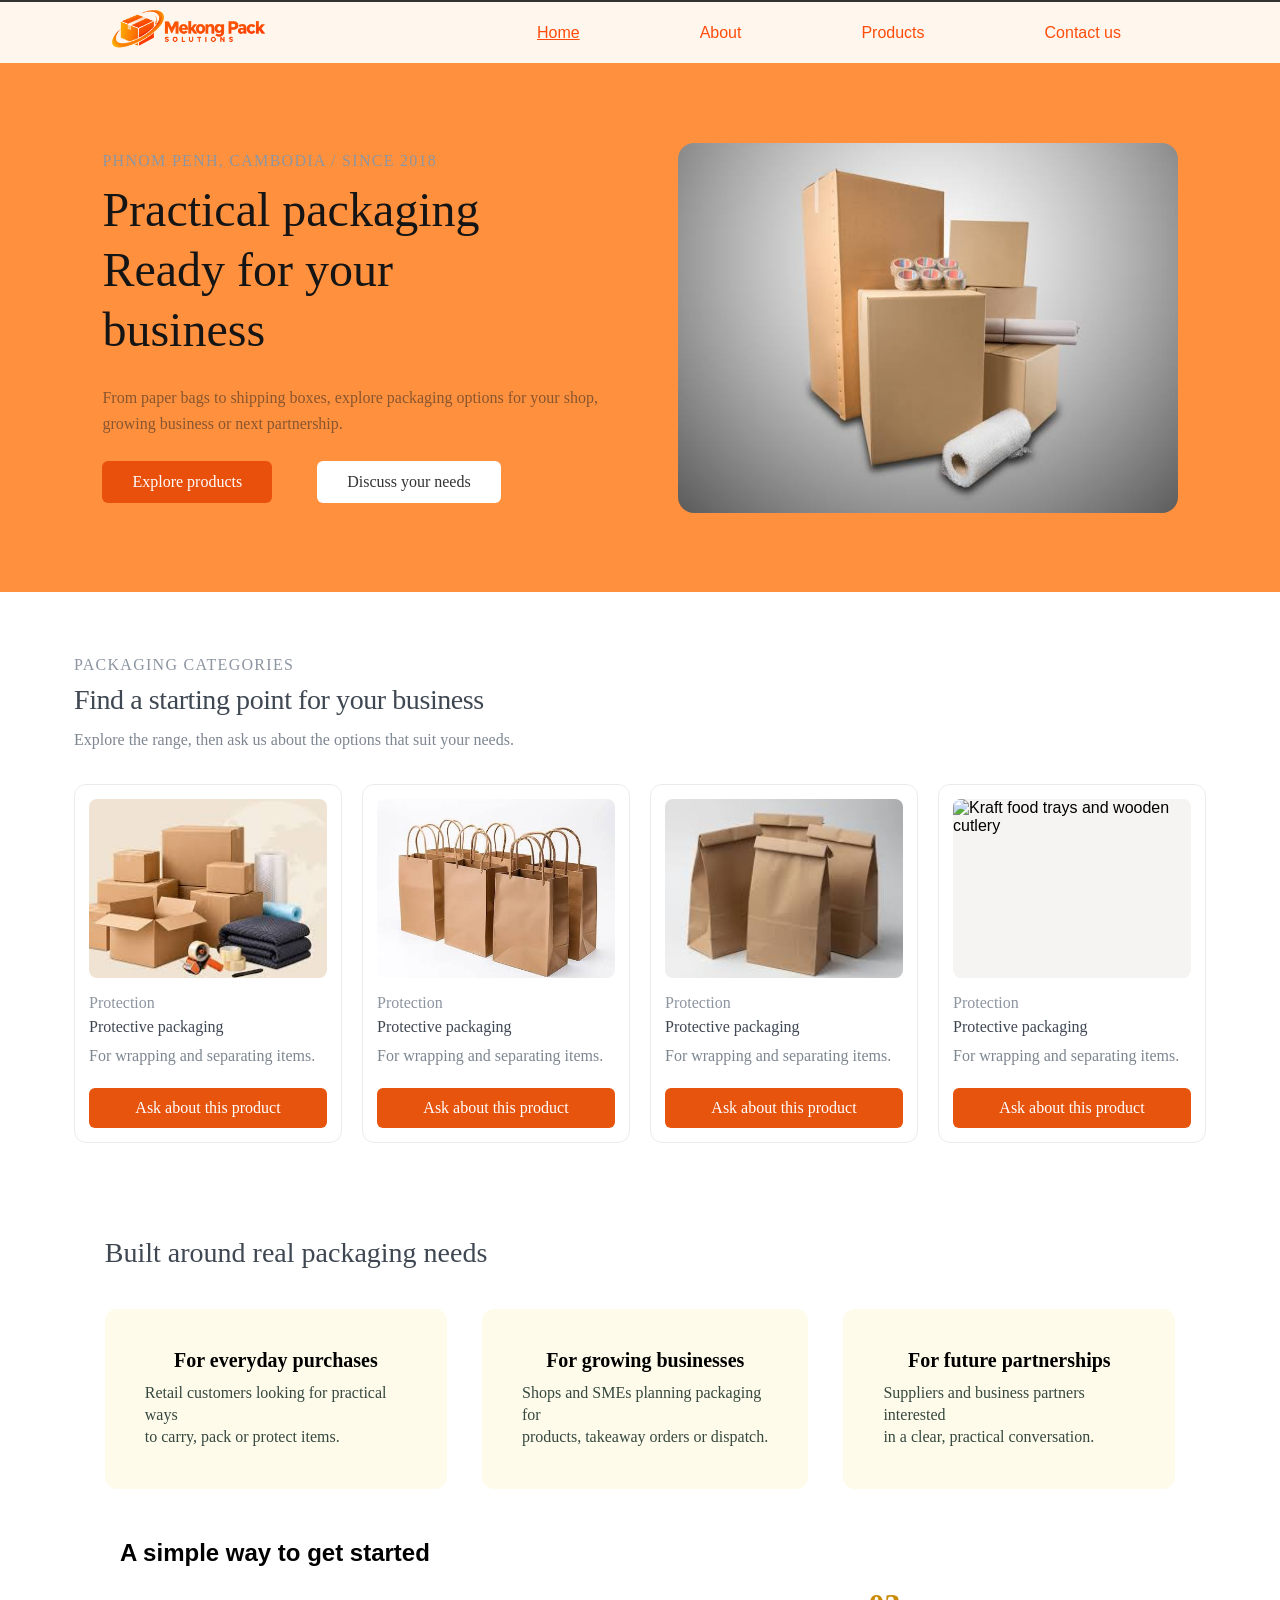
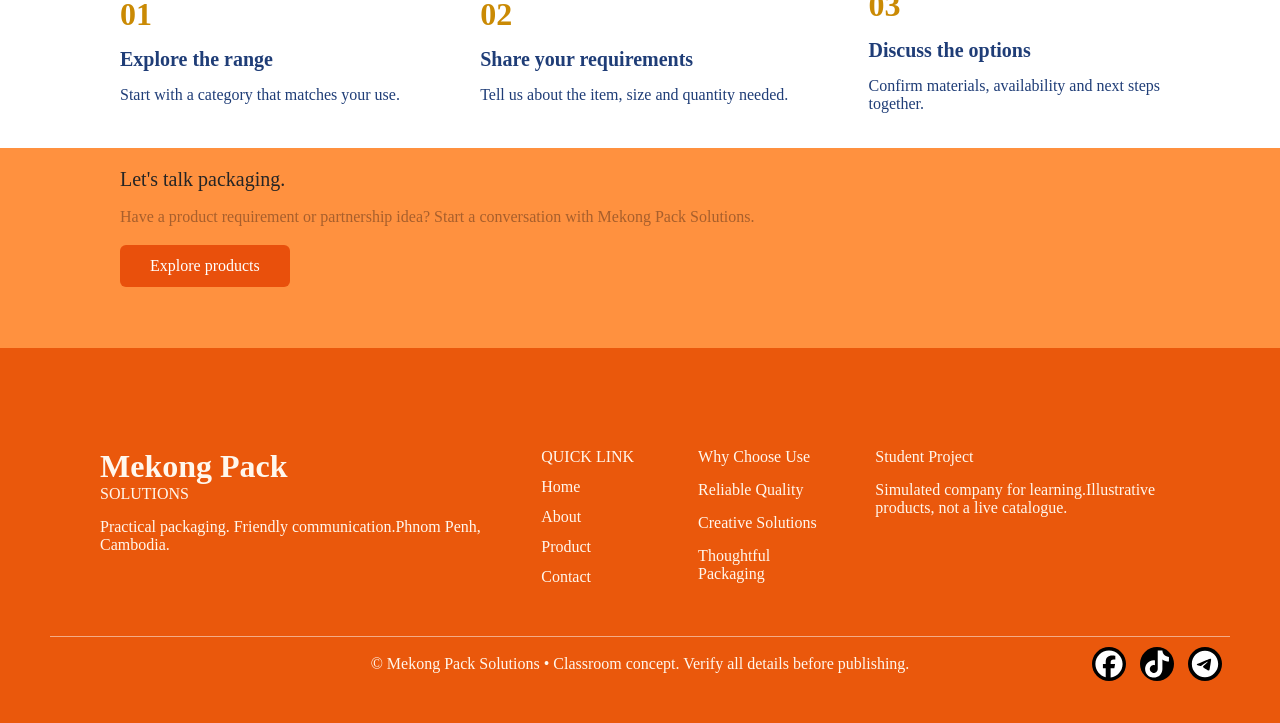
==== commit 2f463494: "save" ====
--- a/index.html
+++ b/index.html
@@ -10,21 +10,18 @@
 <body>
     
 <!-- Kbal -->
-  <header class="site-header">
-    <a href="Index.html" class="logo">
-      <span class="logo-name">Mekong Pack</span>
-      <span class="logo-tag">SOLUTIONS</span>
-    </a>
-
-    <nav class="nav" aria-label="nav">
-      <ul>
-        <li><a href="Index.html" class="active" aria-current="page">Home</a></li>
-        <li><a href="#">About</a></li>
-        <li><a href="#">Products</a></li>
-        <li><a href="#">Contact us</a></li>
-      </ul>
-    </nav>
-  </header>
+  <header class="header">
+        <div class="logo">
+            <img src="/images/logo.png" alt="Mekong Pack Logo">
+        </div>
+
+        <div class="menu">
+            <a href="#" class="active">Home</a>
+            <a href="#">About</a>
+            <a href="#">Products</a>
+            <a href="#">Contact us</a>
+        </div>
+    </header>
 
 <!-- jol dol hero section 1 -->
 
--- a/style.css
+++ b/style.css
@@ -10,51 +10,38 @@
 }
 
 /* kbal */
-.site-header {
-  display: flex;
-  justify-content: space-between;
-  align-items: center;
-  padding: 20px 120px;
-  background-color: #fff7ed;
-
-}
-
-/* Logo */
-.logo {
-  text-decoration: none;
-  color: #f26a1b;
-}
-
-.logo-name {
-  display: block;
-  font-size: 26px;
-}
-
-.logo-tag {
-  display: block;
-  font-size: 11px;
-}
-
-/* ah nis nav */
-.nav ul {
-  display: flex;
-  list-style: none;
-}
-
-.nav li {
-  margin-right: 160px;
-  
-}
-
-.nav a {
-  text-decoration: none;
-  color: #EA580C;
-  font-size: 16px;
-}
-
-.nav a:hover,
-.nav a.active {
-  text-decoration: underline;
+.header {
+    width: 100%;
+    height: 63px;
+    background-color: #fff7ed;
+    border-top: 2px solid #333;
+    display: flex;
+    align-items: center;
+    justify-content: space-around;
+}
+
+.logo img {
+    width: 180px;
+    height: 53px;
+    object-fit: contain;
+}
+
+.menu {
+    width: 55%;
+    display: flex;
+    align-items: center;
+    justify-content: space-around;
+}
+
+.menu a {
+    text-decoration: none;
+    color: #ff4b0b;
+    font-size: 16px;
+    font-family: Arial, sans-serif;
+}
+
+.menu .active {
+    text-decoration: underline;
 }
 
 /* jol hero section 1*/
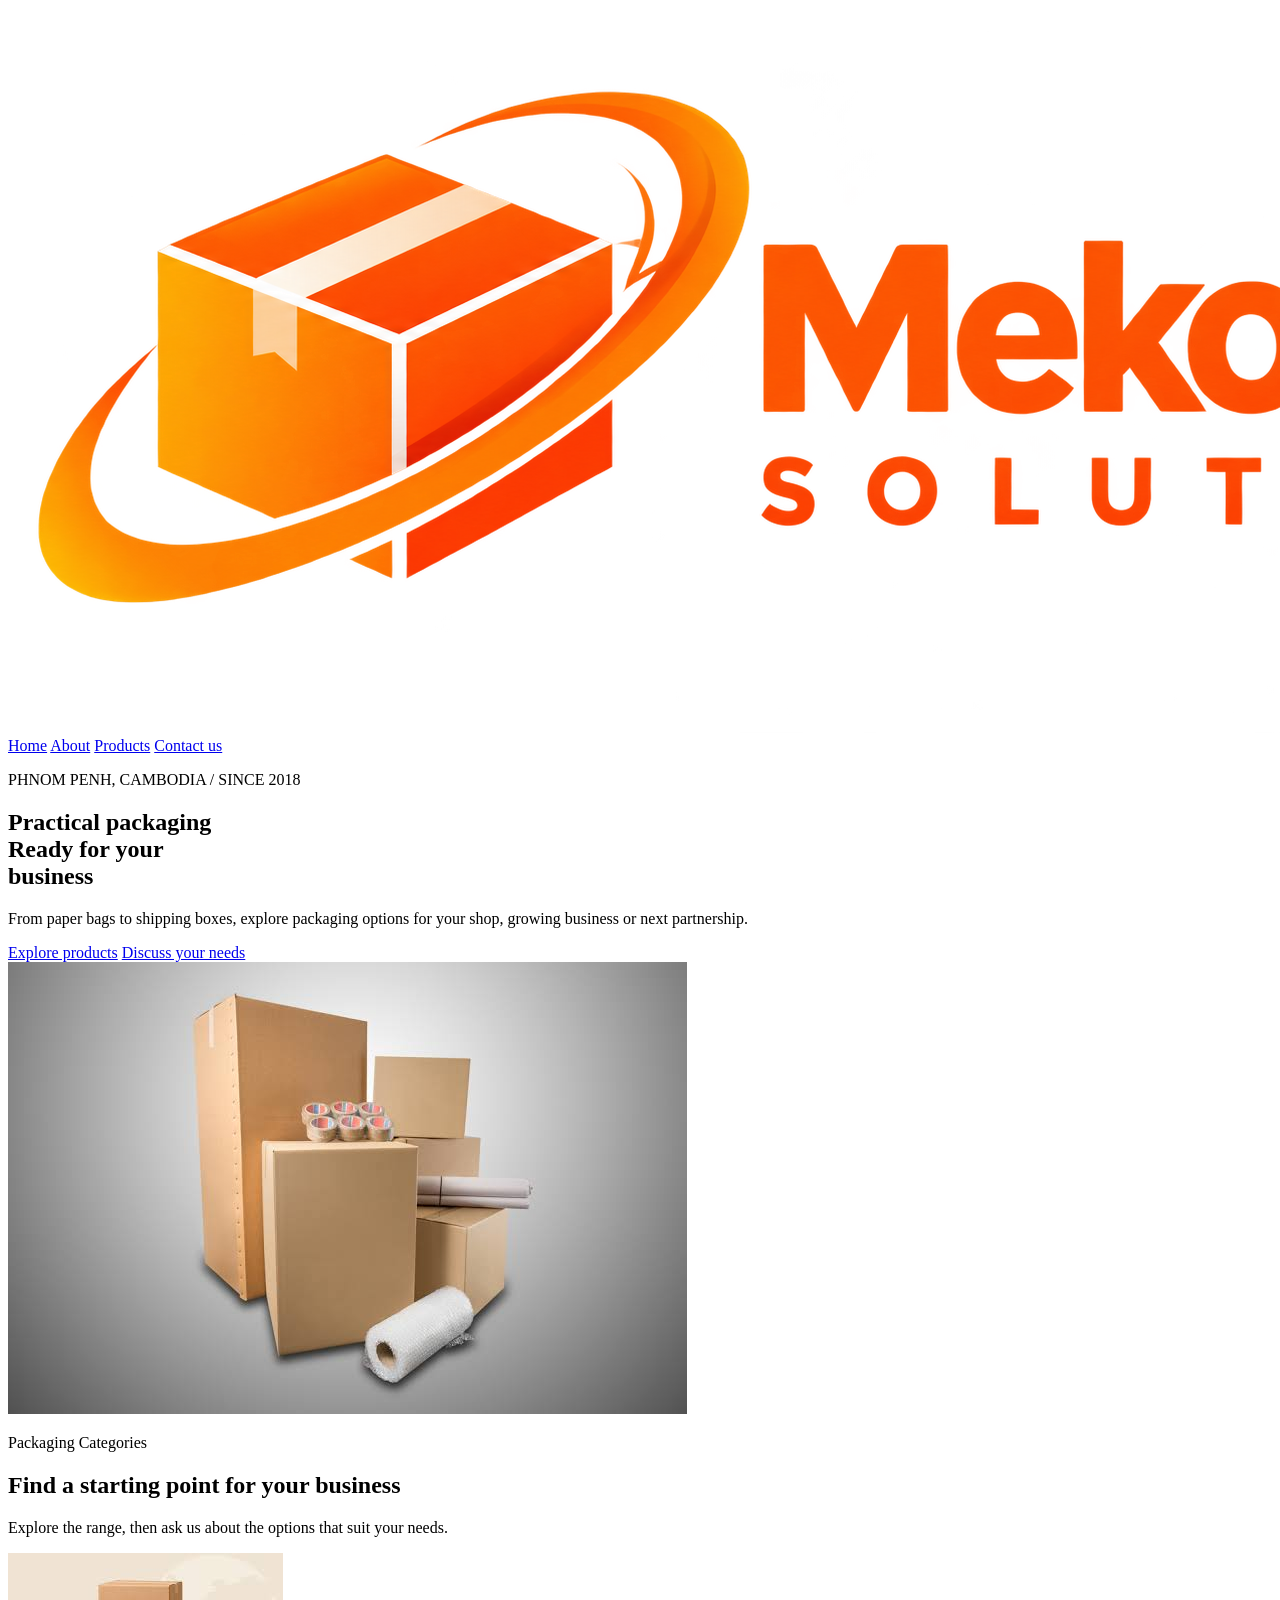
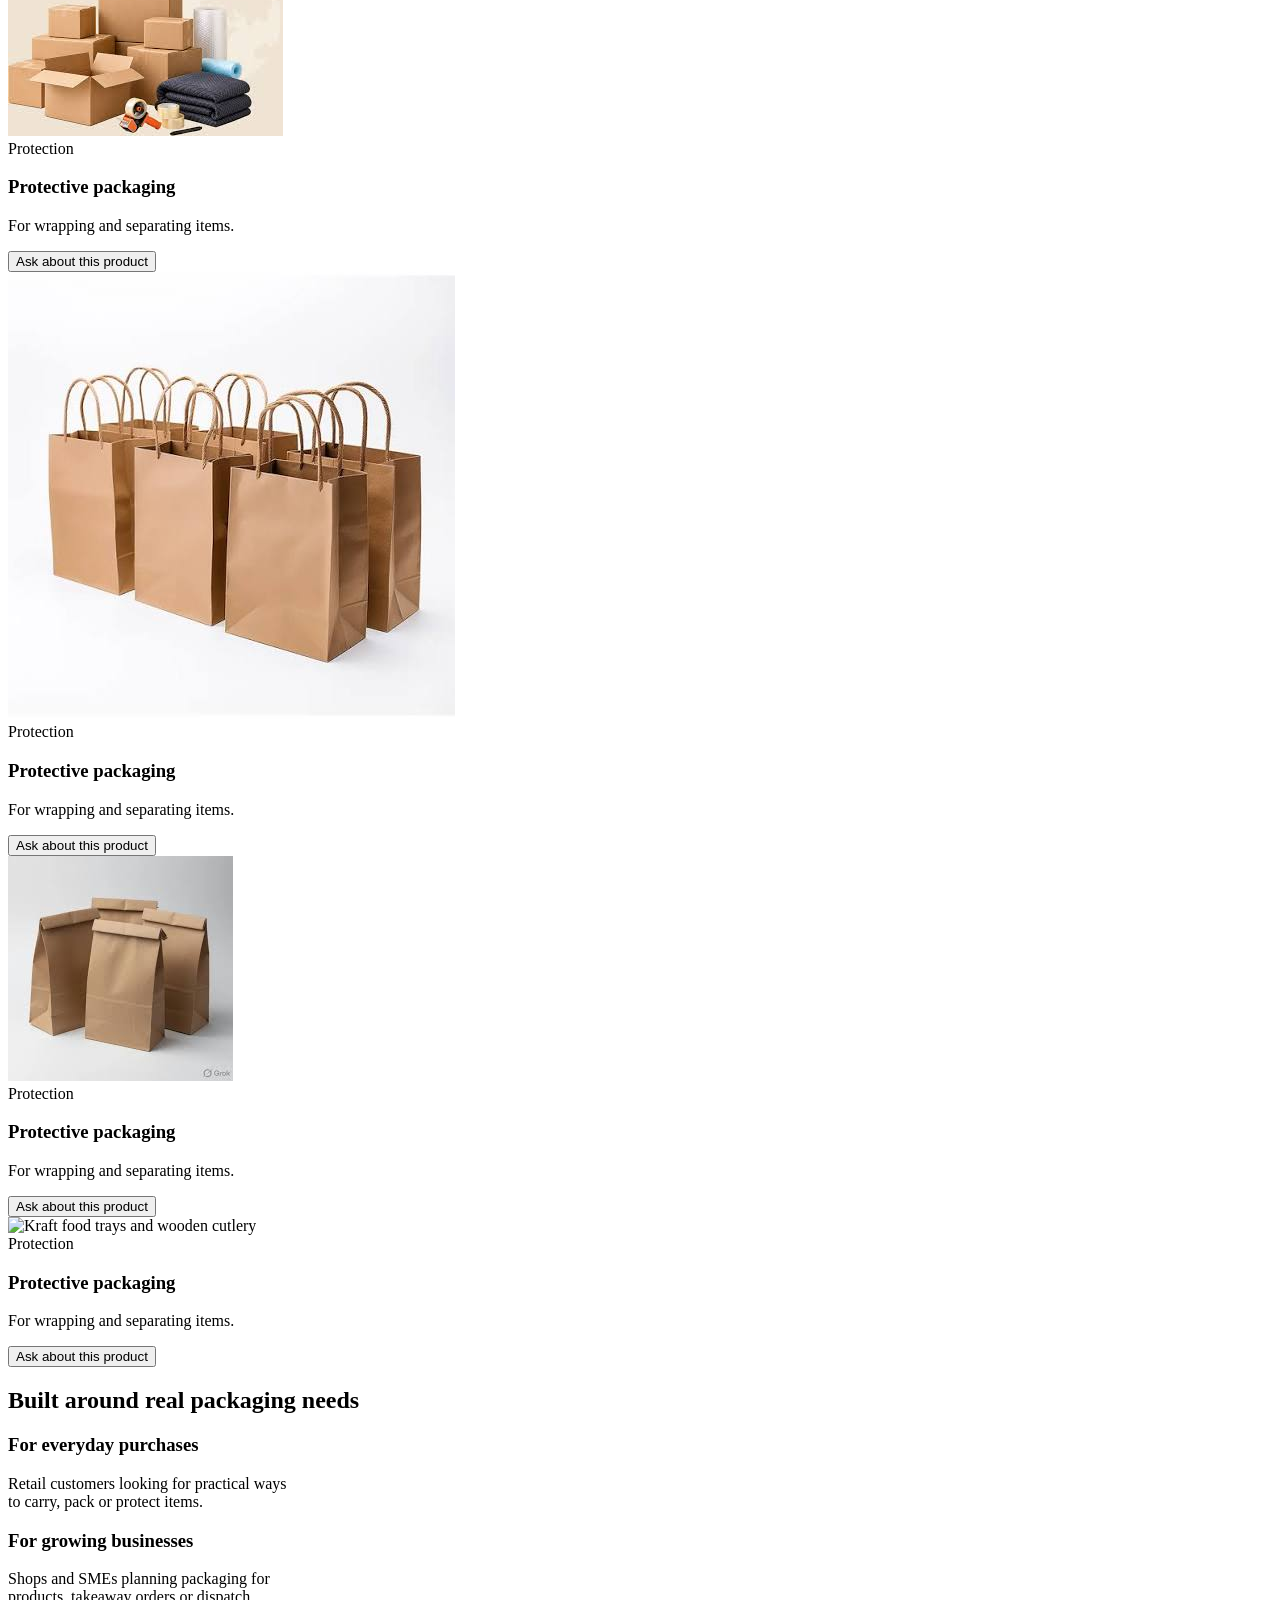
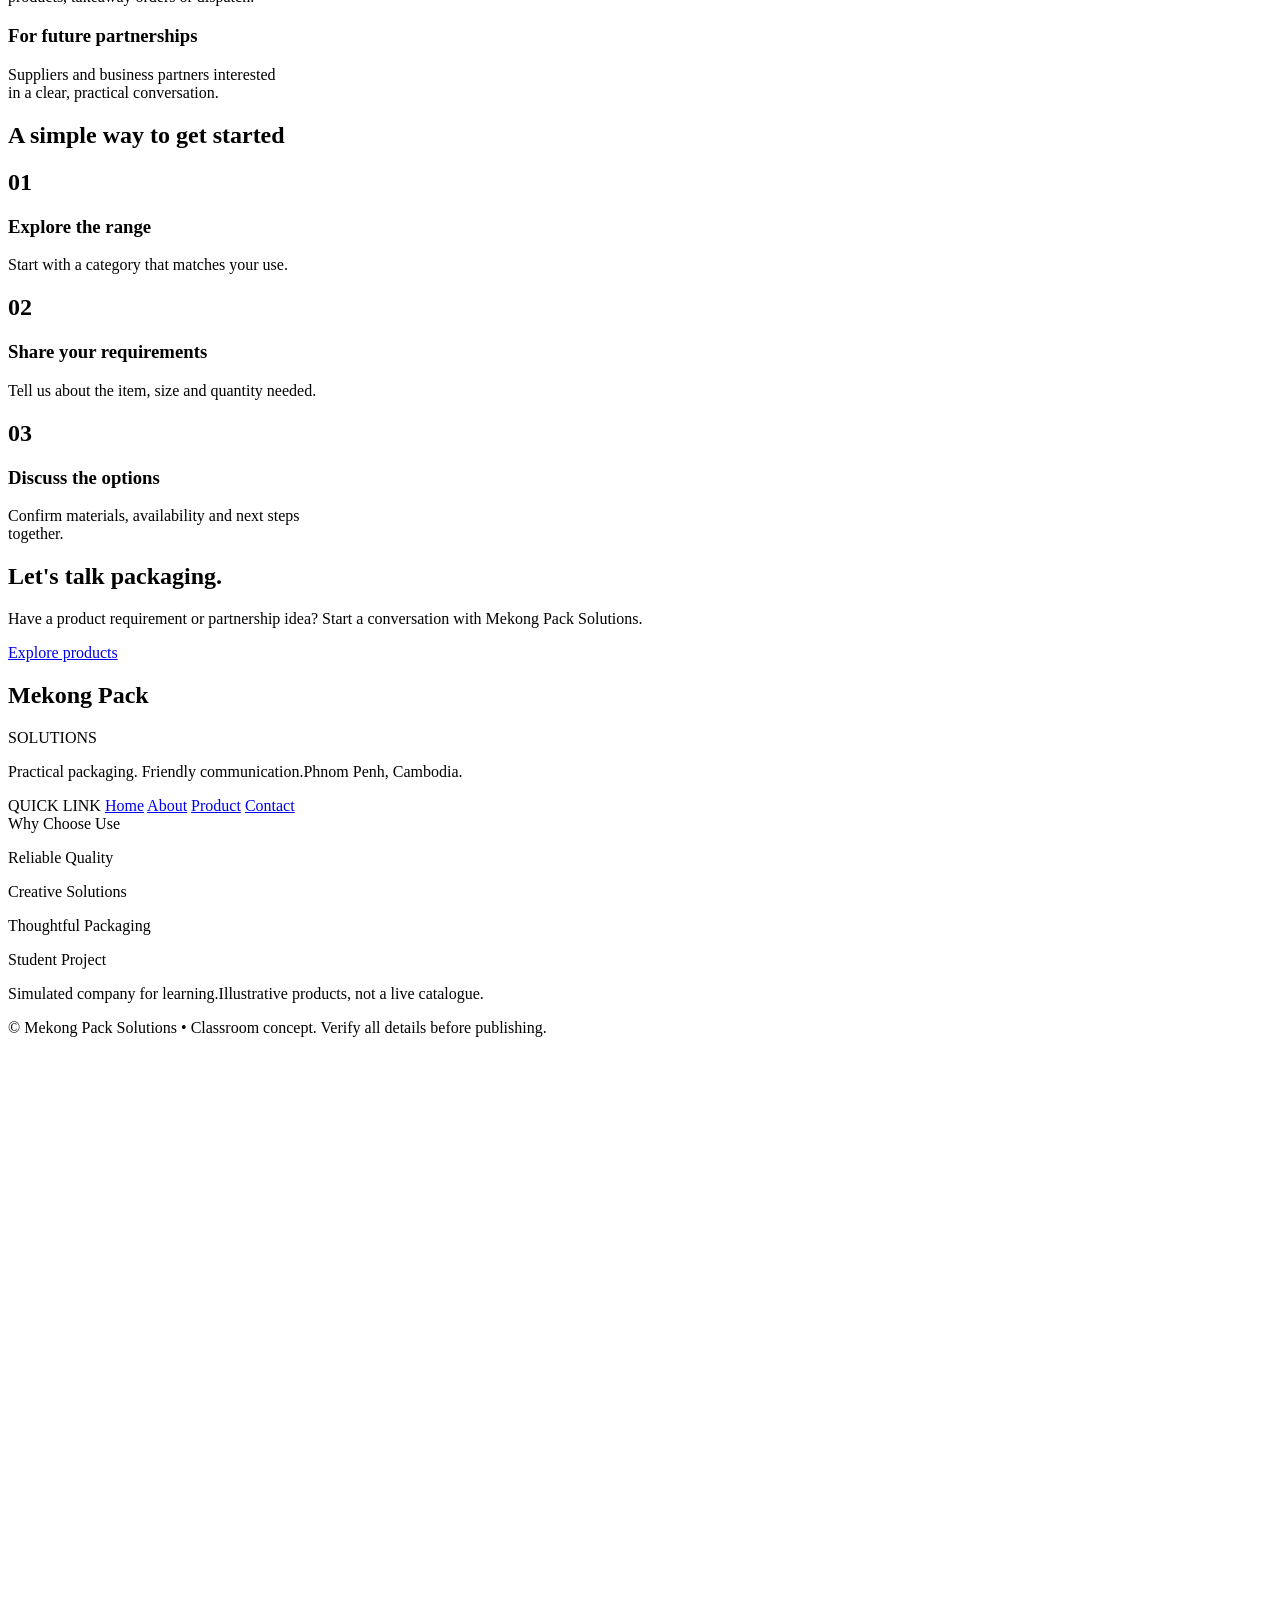
==== commit e813c6e8: "Merge branch 'main' into Home" ====
--- a/index.html
+++ b/index.html
@@ -2,10 +2,8 @@
 <html lang="en">
 <head>
     <meta charset="UTF-8">
-    <meta name="description" content="Mekong Pack Solutions introduces packaging options for customers and businesses in Cambodia. Explore our product categoriesand contact us to discuss your packaging needs.">
-    <meta name="keywords" content="Mekong Pack Solution, Packaging, Cambodai">
+    <meta name="viewport" content="width=device-width, initial-scale=1.0">
     <title>Document</title>
-    <link rel="stylesheet" href="style.css">
 </head>
 <body>
     
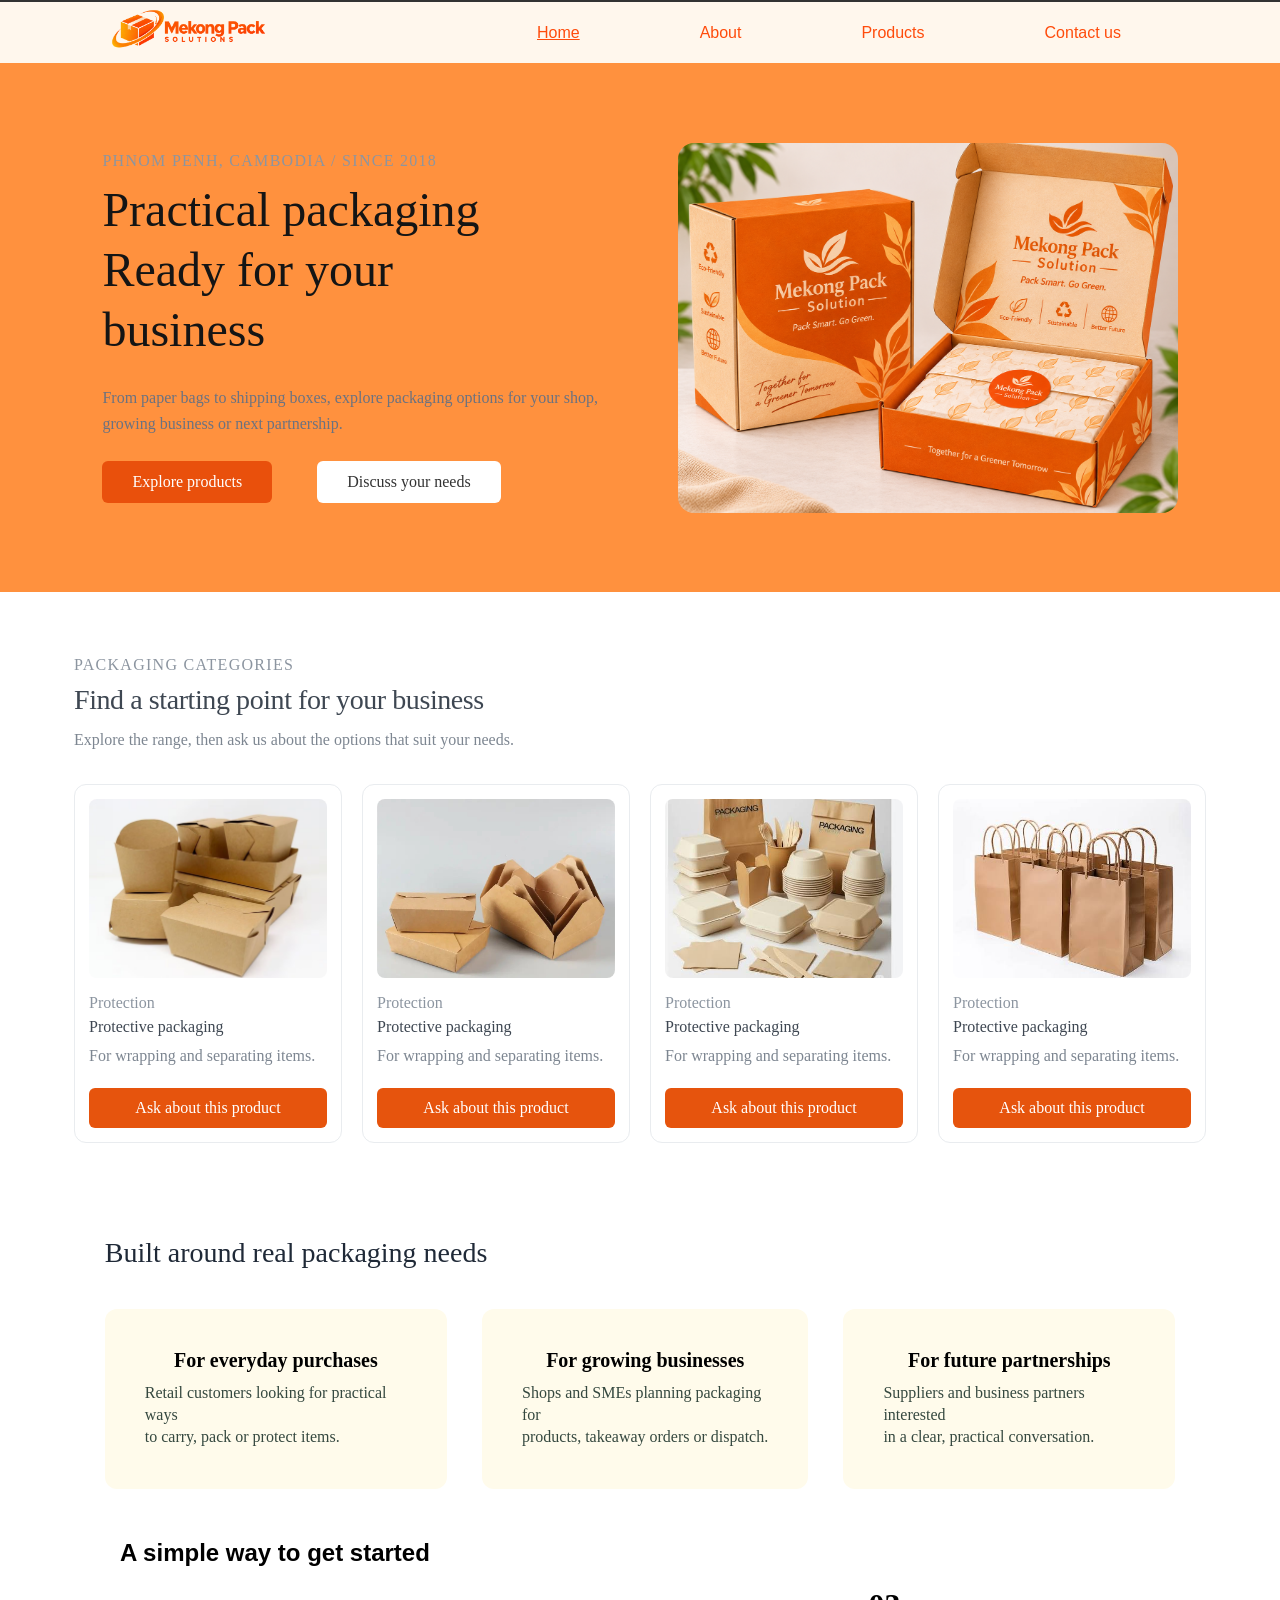
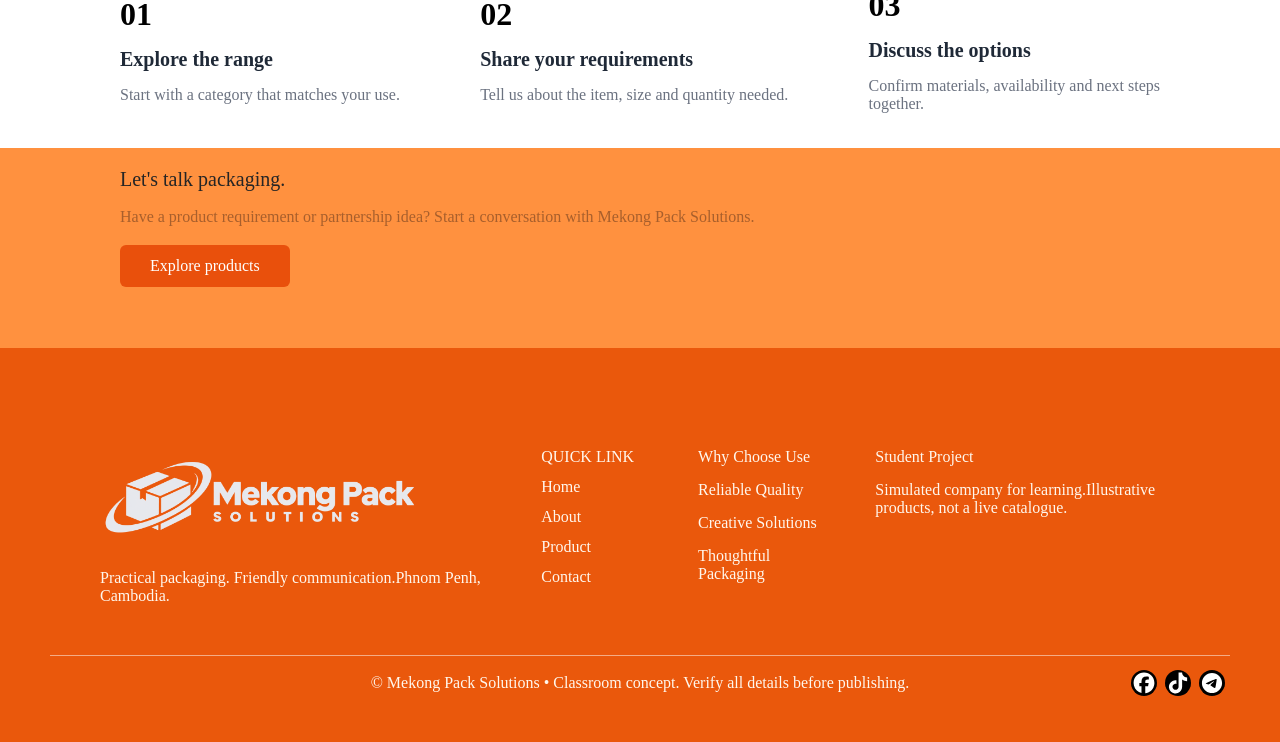
==== commit 70fce2ac: "finish" ====
--- a/index.html
+++ b/index.html
@@ -4,6 +4,7 @@
     <meta charset="UTF-8">
     <meta name="viewport" content="width=device-width, initial-scale=1.0">
     <title>Document</title>
+    <link rel="stylesheet" href="style.css">
 </head>
 <body>
     
@@ -14,10 +15,10 @@
         </div>
 
         <div class="menu">
-            <a href="#" class="active">Home</a>
-            <a href="#">About</a>
-            <a href="#">Products</a>
-            <a href="#">Contact us</a>
+            <a href="index.html" class="active">Home</a>
+            <a href="about.html">About</a>
+            <a href="product.html">Products</a>
+            <a href="contact.html">Contact us</a>
         </div>
     </header>
 
@@ -52,7 +53,7 @@
             </div>
 
             <div class="image">
-                <img src="/images/img1.jpeg" alt="Packaging products">
+                <img src="/images/img1.png" alt="Packaging products">
             </div>
 
         </div>
@@ -70,7 +71,7 @@
       <!-- Card 1 -->
       <article class="product-card">
         <div class="card-image-wrapper">
-          <img src="/images/img2.jpeg" />
+          <img src="/images/1.jpg" />
         </div>
         <span class="card-tag">Protection</span>
         <h3 class="card-title">Protective packaging</h3>
@@ -81,7 +82,7 @@
       <!-- Card 2 -->
       <article class="product-card">
         <div class="card-image-wrapper">
-          <img src="/images/img3.jpg" alt="Corrugated mailer boxes with dividers" />
+          <img src="/images/2.jpg" alt="Corrugated mailer boxes with dividers" />
         </div>
         <span class="card-tag">Protection</span>
         <h3 class="card-title">Protective packaging</h3>
@@ -92,7 +93,7 @@
       <!-- Card 3 -->
       <article class="product-card">
         <div class="card-image-wrapper">
-          <img src="/images/img4.jpg" alt="Stacked flat-pack cardboard boxes" />
+          <img src="/images/3.jpg" alt="Stacked flat-pack cardboard boxes" />
         </div>
         <span class="card-tag">Protection</span>
         <h3 class="card-title">Protective packaging</h3>
@@ -103,7 +104,7 @@
       <!-- Card 4 -->
       <article class="product-card">
         <div class="card-image-wrapper">
-          <img src="/Images/img4.jpg" alt="Kraft food trays and wooden cutlery" />
+          <img src="/images/4.jpg" alt="Kraft food trays and wooden cutlery" />
         </div>
         <span class="card-tag">Protection</span>
         <h3 class="card-title">Protective packaging</h3>
@@ -186,18 +187,18 @@
 <!-- Footer -->
   <footer class="footer">
         <div class="footer-container">
-
-            <div class="logo-footer">
-                <h2>Mekong Pack</h2>
-                <span>SOLUTIONS</span>
+            <div class="logo1">
+                <div class="logo-img">
+                    <img src="/images/logo_white.png" alt="">
+                </div>
                 <p>Practical packaging. Friendly communication.Phnom Penh, Cambodia.</p>
             </div>
 
             <div class="footer-link">
                 <span>QUICK LINK</span>
                 <a href="#">Home</a>
-                <a href="#">About</a>
-                <a href="#">Product</a>
+                <a href="about.html">About</a>
+                <a href="product.html">Product</a>
                 <a href="#">Contact</a>
             </div>
 
@@ -217,13 +218,11 @@
                 <p>© Mekong Pack Solutions • Classroom concept. Verify all details before publishing.</p>
             
             <div class="social-icon">
-                <div class="icon"><svg xmlns="http://www.w3.org/2000/svg" viewBox="0 0 640 640"><!--!Font Awesome Free v7.3.1 by @fontawesome - https://fontawesome.com License - https://fontawesome.com/license/free Copyright 2026 Fonticons, Inc.--><path fill="rgb(255, 255, 255)" d="M576 320C576 178.6 461.4 64 320 64C178.6 64 64 178.6 64 320C64 440 146.7 540.8 258.2 568.5L258.2 398.2L205.4 398.2L205.4 320L258.2 320L258.2 286.3C258.2 199.2 297.6 158.8 383.2 158.8C399.4 158.8 427.4 162 438.9 165.2L438.9 236C432.9 235.4 422.4 235 409.3 235C367.3 235 351.1 250.9 351.1 292.2L351.1 320L434.7 320L420.3 398.2L351 398.2L351 574.1C477.8 558.8 576 450.9 576 320z"/></svg></div>
-                <div class="icon"> <svg xmlns="http://www.w3.org/2000/svg" viewBox="0 0 640 640"><!--!Font Awesome Free v7.3.1 by @fontawesome - https://fontawesome.com License - https://fontawesome.com/license/free Copyright 2026 Fonticons, Inc.--><path fill="rgb(255, 255, 255)" d="M544.5 273.9C500.5 274 457.5 260.3 421.7 234.7L421.7 413.4C421.7 446.5 411.6 478.8 392.7 506C373.8 533.2 347.1 554 316.1 565.6C285.1 577.2 251.3 579.1 219.2 570.9C187.1 562.7 158.3 545 136.5 520.1C114.7 495.2 101.2 464.1 97.5 431.2C93.8 398.3 100.4 365.1 116.1 336C131.8 306.9 156.1 283.3 185.7 268.3C215.3 253.3 248.6 247.8 281.4 252.3L281.4 342.2C266.4 337.5 250.3 337.6 235.4 342.6C220.5 347.6 207.5 357.2 198.4 369.9C189.3 382.6 184.4 398 184.5 413.8C184.6 429.6 189.7 444.8 199 457.5C208.3 470.2 221.4 479.6 236.4 484.4C251.4 489.2 267.5 489.2 282.4 484.3C297.3 479.4 310.4 469.9 319.6 457.2C328.8 444.5 333.8 429.1 333.8 413.4L333.8 64L421.8 64C421.7 71.4 422.4 78.9 423.7 86.2C426.8 102.5 433.1 118.1 442.4 131.9C451.7 145.7 463.7 157.5 477.6 166.5C497.5 179.6 520.8 186.6 544.6 186.6L544.6 274z"/></svg></div>
-                <div class="icon"><svg xmlns="http://www.w3.org/2000/svg" viewBox="0 0 640 640"><!--!Font Awesome Free v7.3.1 by @fontawesome - https://fontawesome.com License - https://fontawesome.com/license/free Copyright 2026 Fonticons, Inc.--><path fill="rgb(255, 255, 255)" d="M320 72C183 72 72 183 72 320C72 457 183 568 320 568C457 568 568 457 568 320C568 183 457 72 320 72zM435 240.7C431.3 279.9 415.1 375.1 406.9 419C403.4 437.6 396.6 443.8 390 444.4C375.6 445.7 364.7 434.9 350.7 425.7C328.9 411.4 316.5 402.5 295.4 388.5C270.9 372.4 286.8 363.5 300.7 349C304.4 345.2 367.8 287.5 369 282.3C369.2 281.6 369.3 279.2 367.8 277.9C366.3 276.6 364.2 277.1 362.7 277.4C360.5 277.9 325.6 300.9 258.1 346.5C248.2 353.3 239.2 356.6 231.2 356.4C222.3 356.2 205.3 351.4 192.6 347.3C177.1 342.3 164.7 339.6 165.8 331C166.4 326.5 172.5 322 184.2 317.3C256.5 285.8 304.7 265 328.8 255C397.7 226.4 412 221.4 421.3 221.2C423.4 221.2 427.9 221.7 430.9 224.1C432.9 225.8 434.1 228.2 434.4 230.8C434.9 234 435 237.3 434.8 240.6z"/></svg></div>
-              </div>
-
-        </div>
-        
+                <a href="#"><svg xmlns="http://www.w3.org/2000/svg" viewBox="0 0 640 640"><!--!Font Awesome Free v7.3.1 by @fontawesome - https://fontawesome.com License - https://fontawesome.com/license/free Copyright 2026 Fonticons, Inc.--><path fill="rgb(255, 255, 255)" d="M576 320C576 178.6 461.4 64 320 64C178.6 64 64 178.6 64 320C64 440 146.7 540.8 258.2 568.5L258.2 398.2L205.4 398.2L205.4 320L258.2 320L258.2 286.3C258.2 199.2 297.6 158.8 383.2 158.8C399.4 158.8 427.4 162 438.9 165.2L438.9 236C432.9 235.4 422.4 235 409.3 235C367.3 235 351.1 250.9 351.1 292.2L351.1 320L434.7 320L420.3 398.2L351 398.2L351 574.1C477.8 558.8 576 450.9 576 320z"/></svg></a>
+                <a href="#"><svg xmlns="http://www.w3.org/2000/svg" viewBox="0 0 640 640"><!--!Font Awesome Free v7.3.1 by @fontawesome - https://fontawesome.com License - https://fontawesome.com/license/free Copyright 2026 Fonticons, Inc.--><path fill="rgb(255, 255, 255)" d="M544.5 273.9C500.5 274 457.5 260.3 421.7 234.7L421.7 413.4C421.7 446.5 411.6 478.8 392.7 506C373.8 533.2 347.1 554 316.1 565.6C285.1 577.2 251.3 579.1 219.2 570.9C187.1 562.7 158.3 545 136.5 520.1C114.7 495.2 101.2 464.1 97.5 431.2C93.8 398.3 100.4 365.1 116.1 336C131.8 306.9 156.1 283.3 185.7 268.3C215.3 253.3 248.6 247.8 281.4 252.3L281.4 342.2C266.4 337.5 250.3 337.6 235.4 342.6C220.5 347.6 207.5 357.2 198.4 369.9C189.3 382.6 184.4 398 184.5 413.8C184.6 429.6 189.7 444.8 199 457.5C208.3 470.2 221.4 479.6 236.4 484.4C251.4 489.2 267.5 489.2 282.4 484.3C297.3 479.4 310.4 469.9 319.6 457.2C328.8 444.5 333.8 429.1 333.8 413.4L333.8 64L421.8 64C421.7 71.4 422.4 78.9 423.7 86.2C426.8 102.5 433.1 118.1 442.4 131.9C451.7 145.7 463.7 157.5 477.6 166.5C497.5 179.6 520.8 186.6 544.6 186.6L544.6 274z"/></svg></a>
+                <a href="#"><svg xmlns="http://www.w3.org/2000/svg" viewBox="0 0 640 640"><!--!Font Awesome Free v7.3.1 by @fontawesome - https://fontawesome.com License - https://fontawesome.com/license/free Copyright 2026 Fonticons, Inc.--><path fill="rgb(255, 255, 255)" d="M320 72C183 72 72 183 72 320C72 457 183 568 320 568C457 568 568 457 568 320C568 183 457 72 320 72zM435 240.7C431.3 279.9 415.1 375.1 406.9 419C403.4 437.6 396.6 443.8 390 444.4C375.6 445.7 364.7 434.9 350.7 425.7C328.9 411.4 316.5 402.5 295.4 388.5C270.9 372.4 286.8 363.5 300.7 349C304.4 345.2 367.8 287.5 369 282.3C369.2 281.6 369.3 279.2 367.8 277.9C366.3 276.6 364.2 277.1 362.7 277.4C360.5 277.9 325.6 300.9 258.1 346.5C248.2 353.3 239.2 356.6 231.2 356.4C222.3 356.2 205.3 351.4 192.6 347.3C177.1 342.3 164.7 339.6 165.8 331C166.4 326.5 172.5 322 184.2 317.3C256.5 285.8 304.7 265 328.8 255C397.7 226.4 412 221.4 421.3 221.2C423.4 221.2 427.9 221.7 430.9 224.1C432.9 225.8 434.1 228.2 434.4 230.8C434.9 234 435 237.3 434.8 240.6z"/></svg></a>
+            </div>
+        </div>
     </footer>
 
 </body>
--- a/style.css
+++ b/style.css
@@ -0,0 +1,836 @@
+* {
+  margin: 0;
+  padding: 0;
+  box-sizing: border-box;
+}
+
+body {
+  font-family: Montserrat, Arial, sans-serif;
+}
+
+/* kbal */
+.header {
+    width: 100%;
+    height: 63px;
+    background-color: #fff7ed;
+    border-top: 2px solid #333;
+    display: flex;
+    align-items: center;
+    justify-content: space-around;
+}
+
+.logo img {
+    width: 180px;
+    height: 53px;
+    object-fit: contain;
+}
+
+.menu {
+    width: 55%;
+    display: flex;
+    align-items: center;
+    justify-content: space-around;
+}
+
+.menu a {
+    text-decoration: none;
+    color: #ff4b0b;
+    font-size: 16px;
+    font-family: Arial, sans-serif;
+}
+
+.menu .active {
+    text-decoration: underline;
+}
+
+/* jol hero section 1*/
+
+.hero {
+    width: 100%;
+    height: 529px;
+    background-color: #FF913E;
+
+    display: flex;
+    align-items: center;
+}
+
+.container {
+    width: 84%;
+    max-width: 1200px;
+    margin: auto;
+
+    display: flex;
+    align-items: center;
+    justify-content: space-between;
+    gap: 7%;
+}
+
+.content {
+    width: 50%;
+}
+
+.small-text {
+    font-family: 'Inter';
+    font-size: 16px;
+    font-weight: 400;
+    margin-bottom: 28px;
+    color: #282018;
+}
+
+h1 {
+    font-family: 'Montserrat' ;
+    font-size: 48px;
+    font-weight: 400;
+    line-height: 1.25;
+    color: #151515;
+    margin-bottom: 25px;
+}
+
+.description {
+    font-family: 'Inter';
+    font-size: 16px;
+    font-weight: 300;
+    line-height: 1.6;
+    color: #6b7280;
+    margin-bottom: 25px;
+}
+
+.button-group {
+    display: flex;
+    gap: 45px;
+}
+
+.button-group a {
+    font-family: 'Inter';
+    text-decoration: none;
+    font-size: 16px;
+    padding: 12px 30px;
+    border-radius: 6px;
+}
+
+.orange-btn {
+    background-color: #E9500C;
+    color: white;
+}
+
+.white-btn {
+    background-color: white;
+    color: #333;
+}
+
+.image {
+    width: 50%;
+}
+
+.image img {
+    width: 100%;
+    height: 370px;
+    object-fit: cover;
+    border-radius: 16px;
+    display: block;
+}
+
+/* jol dol section 2*/
+
+.pack {
+      max-width: 1180px;
+      margin: 0 auto;
+      padding: 64px 24px;
+    }
+
+    .small-text {
+        font-family: 'Inter';
+      font-size: 16px;
+      font-weight: 500;
+      letter-spacing: 0.08em;
+      text-transform: uppercase;
+      color: #8c95a0;
+      margin-bottom: 10px;
+    }
+
+    .pack-title {
+        font-family: 'Montserrat';
+      font-size: 28px;
+      font-weight: 400;
+      color: #3e4752;
+      letter-spacing: -0.015em;
+      margin-bottom: 12px;
+    }
+
+    .pack-subtitle {
+      font-family: 'Inter';
+      font-size: 16px;
+      color: #7d8691;
+      margin-bottom: 32px;
+      line-height: 1.5;
+    }
+
+    .cards-container {
+      display: grid;
+      grid-template-columns: repeat(4, 1fr);
+      gap: 20px;
+    }
+
+    .product-card {
+      background-color: #ffffff;
+      border: 1px solid #e9ecef;
+      border-radius: 12px;
+      padding: 14px;
+      display: flex;
+      flex-direction: column;
+      transition: box-shadow 0.2s ease, transform 0.2s ease;
+    }
+
+    .product-card:hover {
+      box-shadow: 0 8px 24px rgba(0, 0, 0, 0.05);
+      transform: translateY(-2px);
+    }
+
+    .card-image-wrapper {
+      width: 100%;
+      aspect-ratio: 4 / 3;
+      border-radius: 8px;
+      overflow: hidden;
+      background-color: #f6f4f2;
+      margin-bottom: 16px;
+    }
+
+    .card-image-wrapper img {
+      width: 100%;
+      height: 100%;
+      object-fit: cover;
+      display: block;
+    }
+
+    .card-tag {
+        font-family: 'Inter';
+      font-size: 16px;
+      font-weight: 400;
+      color: #8c95a0;
+      margin-bottom: 6px;
+    }
+
+    .card-title {
+      font-family: 'Inter';
+      font-size: 16px;
+      font-weight: 500;
+      color: #3e4752;
+      margin-bottom: 8px;
+    }
+
+    .card-description {
+      font-family: 'Inter';
+      font-size: 16px;
+      line-height: 1.5;
+      color: #7d8691;
+      margin-bottom: 20px;
+      flex-grow: 1;
+    }
+
+    .card-btn {
+      display: inline-flex;
+      align-items: center;
+      justify-content: center;
+      width: 100%;
+      padding: 11px 16px;
+      background-color: #e6540d;
+      color: #ffffff;
+      font-family: 'Inter';
+      font-size: 16px;
+      font-weight: 500;
+      text-decoration: none;
+      border: none;
+      border-radius: 6px;
+      cursor: pointer;
+      transition: background-color 0.2s ease;
+    }
+
+    .card-btn:hover {
+      background-color: #cf4908;
+    }
+/* jol dol section 3*/
+
+.customer-offer{
+    width: 100%;
+    padding: 30px 3.5%;
+    height: auto;
+}
+.customer-offer h2{
+    font-family: 'Montserrat';
+    font-size: 28px;
+    font-weight: 400;
+    color: #1f2937;
+    margin-bottom: 12px;
+    padding: 0 60px;
+}
+.container-box{
+    display: flex;
+    justify-content: space-around;
+    margin-top: 20px;
+    gap: 35px;
+    padding: 0 60px;
+    
+}
+.box{
+    padding: 40px 40px;
+    border-radius: 12px;
+    background-color: #FFFBEB;
+    margin-top: 20px;
+}
+.box p{
+    font-family: 'Inter';
+    font-size: 16px;
+    margin-top: 10px;
+    line-height: 1.4;
+    color: #35483F;
+}
+.box h3{
+    font-family: 'Montserrat';
+    font-size: 20px;
+    display: flex;
+    align-items: center;
+    justify-content: center;
+}
+
+    /* jol dol section 4*/
+
+    
+.simpleway{
+    width: 100%;
+    padding: 20px 120px;
+}
+.container-number{
+    display: flex;
+    align-items: center;
+    justify-content: space-between;
+    margin-top: 20px;
+}
+.child-number h2,
+.child-number h3,
+.child-number p{
+    margin-bottom: 15px;
+}
+.child-number h3{
+    font-family: 'Montserrat';
+    font-size: 20px;
+    color: #1f2937;
+}
+.child-number h2{
+    font-family: 'Montserrat';
+    font-size: 32px;
+    color: #000000;
+}
+.child-number p{
+    font-family: 'Inter';
+    font-size: 16px;
+    color: #6b7280;
+}
+.letstart{
+    padding: 40px 3.5%;
+}
+
+
+
+
+
+
+    
+
+
+
+    /* jol dol section 5*/
+
+.section5 {
+    width: 100%;
+    height: 200px;
+    background-color: #ff913f;
+    padding: 20px 120px;
+}
+
+.section5-contact h2 {
+    font-family: 'Montserrat';
+    font-size: 20px;
+    font-weight: 400;
+    color: #252525;
+    margin-bottom: 17px;
+}
+
+.section5-contact p {
+    font-family: 'Inter';
+    font-size: 16px;
+    color: #a85f2c;
+    margin-bottom: 19px;
+}
+
+
+  /* Footer*/
+  .footer{
+    background-color: #EA580C;
+    color: #FFF7ED;
+    padding: 50px;
+}
+.footer-container{
+    display: grid;
+    gap : 35px;
+    grid-template-columns: 2fr 0.6fr 0.7fr 1.5fr;
+    padding: 50px;
+}
+.logo-img{
+    width: 317px;
+    height: 106px;
+}
+.logo-img img{
+    width: 100%;
+    height: 100px;
+}
+.logo1 h2{
+    font-size: 32px;
+    font-family: 'Montserrat';
+    color: #FFF7ED;
+}
+.logo1 span{
+    font-size: 16px;
+    font-family: 'Inter';
+    color: #FFF7ED;
+}
+.logo1 p{
+    font-size: 16px;
+    font-family: 'Inter';
+    margin-top: 15px;
+    color: #FFF7ED;
+}
+.footer-link{
+    font-size: 16px;
+    font-family: 'Montserrat' ;
+    display: block;
+    color: #FFF7ED;
+}
+.footer-link span{
+    font-size: 16px;
+    font-family: 'Inter';
+}
+.footer-link a{
+    font-size: 16px;
+    text-decoration: none;
+    display: block;
+    margin-top: 12px;
+    color: #FFF7ED;
+}
+.footer-link a:hover{
+    text-decoration: underline;
+}
+.footer-right span{
+    font-family: 'Inter';
+    font-size: 16px;
+}
+.footer-right p{
+    font-size: 16px;
+    font-family: 'Inter';
+    margin-top: 15px;
+    color: #FFF7ED;
+}
+.right span{
+    font-family: 'Inter';
+    font-size: 16px;
+}
+.right p{
+    font-size: 16px;
+    font-family: 'Inter';
+    margin-top: 15px;
+}
+.footer-under{
+    border-top: 1px solid rgba(255, 255, 255, 0.5);
+    padding-top: 18px;
+    display: flex;
+    justify-content: center;
+    align-items: center;
+    position: relative;
+} 
+.footer-under p{
+    display: flex;
+    text-align: center;
+    font-size: 16px;
+    font-family: 'Inter';
+}
+.social-icon{
+    display: flex;
+    gap: 8px;
+    position: absolute;
+    right: 5px;
+}
+.social-icon a{
+    width: 26px;
+    height: 26px;
+    background-color: black;
+    color: white;
+    border-radius: 50%;
+    display: flex;
+    justify-content: center;
+    align-items: center;
+    text-decoration: none;
+    font-size: 15px;
+}
+
+
+/* =====================================================
+   RESPONSIVE  (desktop design above stays unchanged)
+   Breakpoints: 1200 / 992 / 768 / 480
+   ===================================================== */
+
+img {
+    max-width: 100%;
+}
+
+/* ---------- Large laptops / small desktops ---------- */
+@media (max-width: 1200px) {
+    .simpleway {
+        padding: 20px 60px;
+    }
+
+    .section5 {
+        padding: 20px 60px;
+    }
+
+    .footer-container {
+        padding: 30px;
+        gap: 28px;
+    }
+}
+
+/* ---------- Tablets landscape ---------- */
+@media (max-width: 992px) {
+    .menu {
+        width: 60%;
+    }
+
+    .hero {
+        height: auto;
+        padding: 60px 0;
+    }
+
+    h1 {
+        font-size: 38px;
+    }
+
+    .button-group {
+        gap: 20px;
+        flex-wrap: wrap;
+    }
+
+    .image img {
+        height: 300px;
+    }
+
+    /* products: 4 -> 2 columns */
+    .cards-container {
+        grid-template-columns: repeat(2, 1fr);
+    }
+
+    /* section 3 */
+    .customer-offer h2,
+    .container-box {
+        padding: 0 20px;
+    }
+
+    .container-box {
+        flex-wrap: wrap;
+        gap: 20px;
+    }
+
+    .box {
+        flex: 1 1 calc(50% - 20px);
+        padding: 30px 24px;
+    }
+
+    /* section 4 */
+    .simpleway {
+        padding: 20px 40px;
+    }
+
+    .container-number {
+        flex-wrap: wrap;
+        gap: 30px;
+    }
+
+    .child-number {
+        flex: 1 1 calc(50% - 30px);
+    }
+
+    /* section 5 */
+    .section5 {
+        height: auto;
+        min-height: 200px;
+        padding: 30px 40px;
+    }
+
+    /* footer: 4 -> 2 columns */
+    .footer {
+        padding: 40px 30px;
+    }
+
+    .footer-container {
+        grid-template-columns: repeat(2, 1fr);
+        padding: 20px 0 30px;
+    }
+}
+
+/* ---------- Tablets portrait / large phones ---------- */
+@media (max-width: 768px) {
+    /* header: let logo and menu wrap instead of overflowing */
+    .header {
+        height: auto;
+        min-height: 63px;
+        flex-direction: column;
+        justify-content: center;
+        gap: 8px;
+        padding: 10px 16px;
+    }
+
+    .menu {
+        width: 100%;
+        flex-wrap: wrap;
+        justify-content: center;
+        gap: 10px 22px;
+    }
+
+    .menu a {
+        font-size: 15px;
+    }
+
+    /* hero: stack text above image */
+    .hero {
+        padding: 48px 0;
+    }
+
+    .container {
+        width: 90%;
+        flex-direction: column;
+        gap: 32px;
+    }
+
+    .content,
+    .image {
+        width: 100%;
+    }
+
+    h1 {
+        font-size: 32px;
+    }
+
+    .small-text {
+        margin-bottom: 18px;
+    }
+
+    .image img {
+        height: 260px;
+    }
+
+    /* section 2 */
+    .pack {
+        padding: 44px 20px;
+    }
+
+    .pack-title {
+        font-size: 24px;
+    }
+
+    .pack-subtitle {
+        margin-bottom: 24px;
+    }
+
+    /* section 3: stack boxes */
+    .customer-offer {
+        padding: 30px 20px;
+    }
+
+    .customer-offer h2 {
+        font-size: 24px;
+        padding: 0;
+    }
+
+    .container-box {
+        flex-direction: column;
+        padding: 0;
+        gap: 0;
+    }
+
+    .box {
+        flex: none;
+        width: 100%;
+        padding: 28px 22px;
+    }
+
+    /* section 4: stack steps */
+    .simpleway {
+        padding: 20px;
+    }
+
+    .container-number {
+        flex-direction: column;
+        align-items: flex-start;
+        gap: 0;
+    }
+
+    .child-number {
+        flex: none;
+        width: 100%;
+        margin-bottom: 10px;
+    }
+
+    .child-number h2 {
+        font-size: 28px;
+    }
+
+    .letstart {
+        padding: 30px 20px;
+    }
+
+    /* section 5 */
+    .section5 {
+        padding: 30px 20px;
+    }
+
+    /* footer */
+    .footer {
+        padding: 36px 20px;
+    }
+
+    .footer-container {
+        gap: 28px;
+        padding: 10px 0 24px;
+    }
+
+    .logo-img {
+        width: 100%;
+        max-width: 280px;
+        height: auto;
+    }
+
+    .logo-img img {
+        height: auto;
+        object-fit: contain;
+    }
+
+    .logo1 h2 {
+        font-size: 26px;
+    }
+
+    .footer-under {
+        flex-direction: column;
+        gap: 14px;
+    }
+
+    .footer-under p {
+        justify-content: center;
+    }
+
+    .social-icon {
+        position: static;
+    }
+}
+
+/* ---------- Phones ---------- */
+@media (max-width: 480px) {
+    h1 {
+        font-size: 26px;
+    }
+
+    .hero {
+        padding: 36px 0;
+    }
+
+    .container {
+        width: 92%;
+    }
+
+    .description,
+    .small-text,
+    .card-description,
+    .pack-subtitle {
+        font-size: 15px;
+    }
+
+    .button-group {
+        flex-direction: column;
+        gap: 12px;
+    }
+
+    .button-group a {
+        text-align: center;
+        width: 100%;
+    }
+
+    .image img {
+        height: 210px;
+        border-radius: 12px;
+    }
+
+    /* products: 2 -> 1 column */
+    .cards-container {
+        grid-template-columns: 1fr;
+        gap: 16px;
+    }
+
+    .pack {
+        padding: 36px 16px;
+    }
+
+    .pack-title,
+    .customer-offer h2 {
+        font-size: 22px;
+    }
+
+    .customer-offer {
+        padding: 24px 16px;
+    }
+
+    .box h3 {
+        font-size: 18px;
+    }
+
+    .simpleway {
+        padding: 16px;
+    }
+
+    .child-number h2 {
+        font-size: 24px;
+    }
+
+    .child-number h3 {
+        font-size: 18px;
+    }
+
+    .letstart {
+        padding: 24px 16px;
+    }
+
+    .section5 {
+        padding: 24px 16px;
+    }
+
+    .section5-contact h2 {
+        font-size: 18px;
+    }
+
+    /* footer: single column */
+    .footer {
+        padding: 30px 16px;
+    }
+
+    .footer-container {
+        grid-template-columns: 1fr;
+        gap: 24px;
+    }
+
+    .footer-under p {
+        font-size: 14px;
+    }
+}
+
+/* ---------- Touch devices: no sticky hover lift ---------- */
+@media (hover: none) {
+    .product-card:hover {
+        transform: none;
+        box-shadow: none;
+    }
+}
